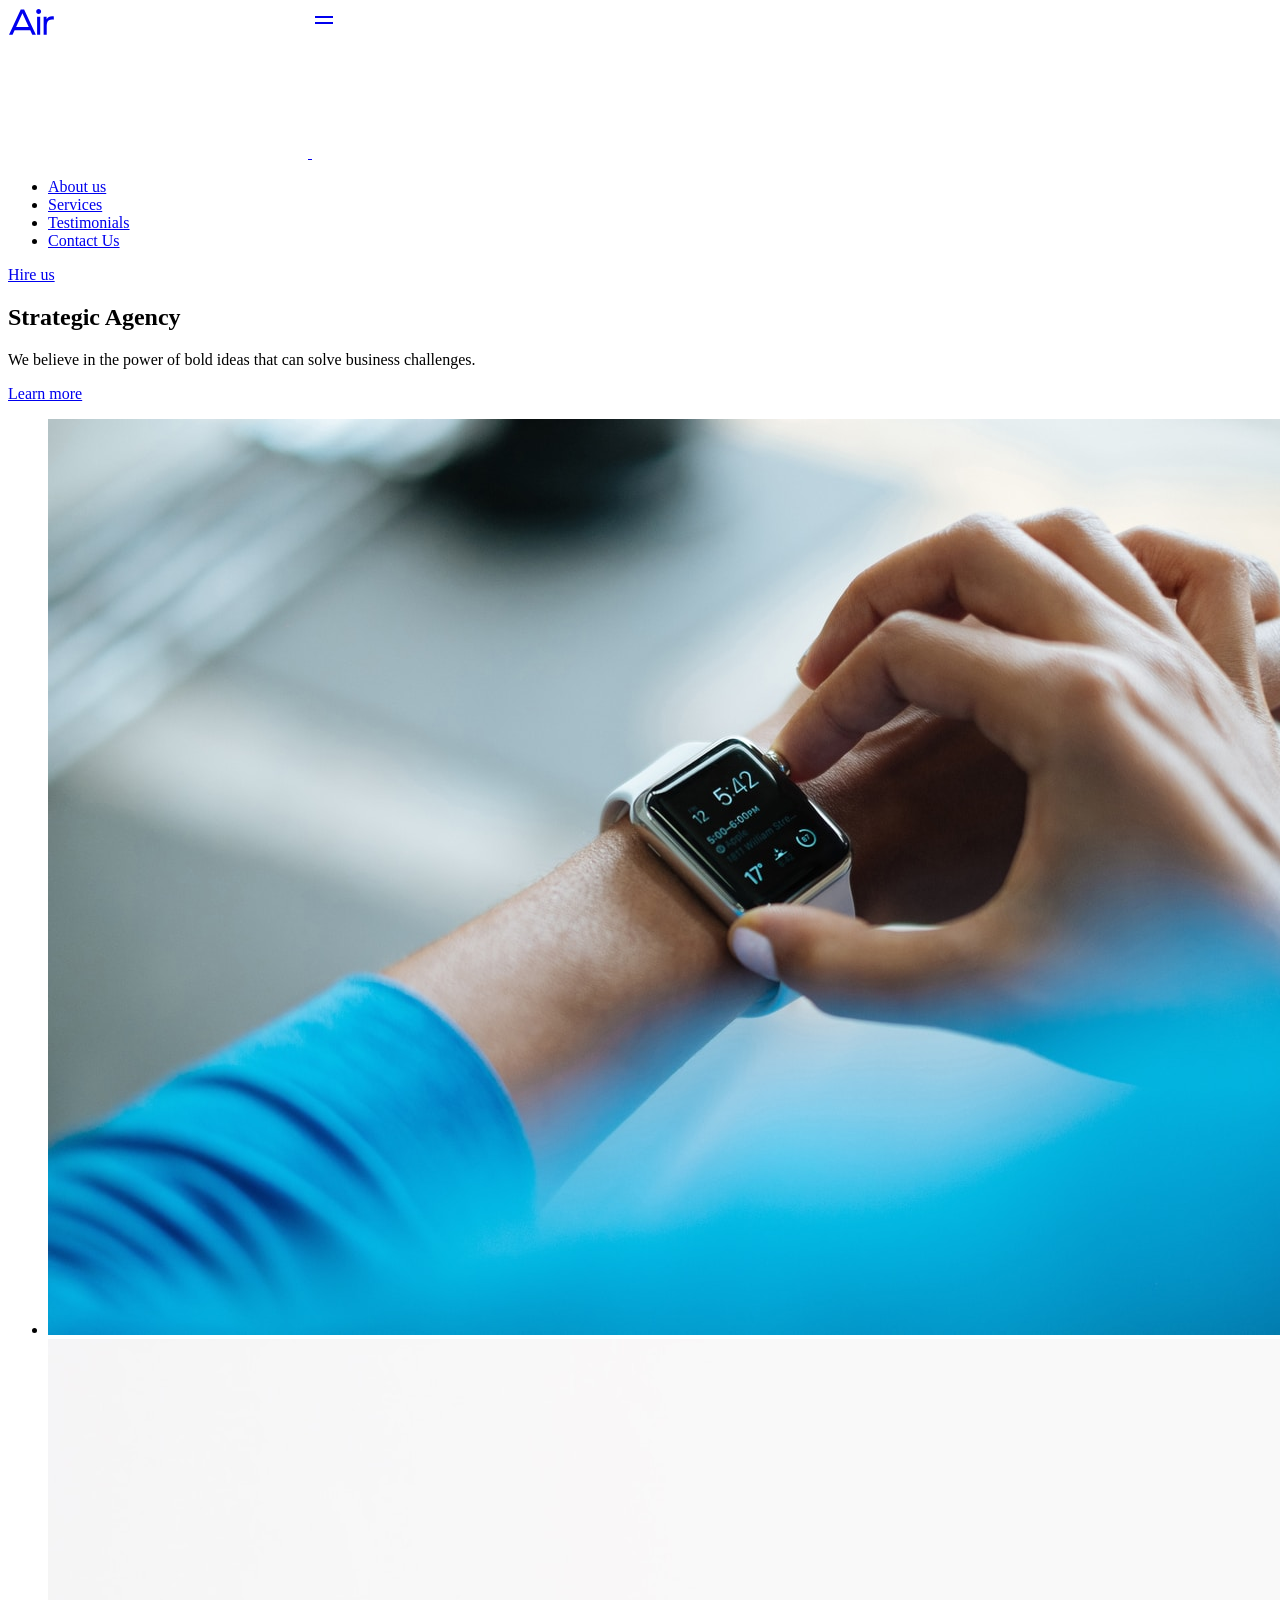
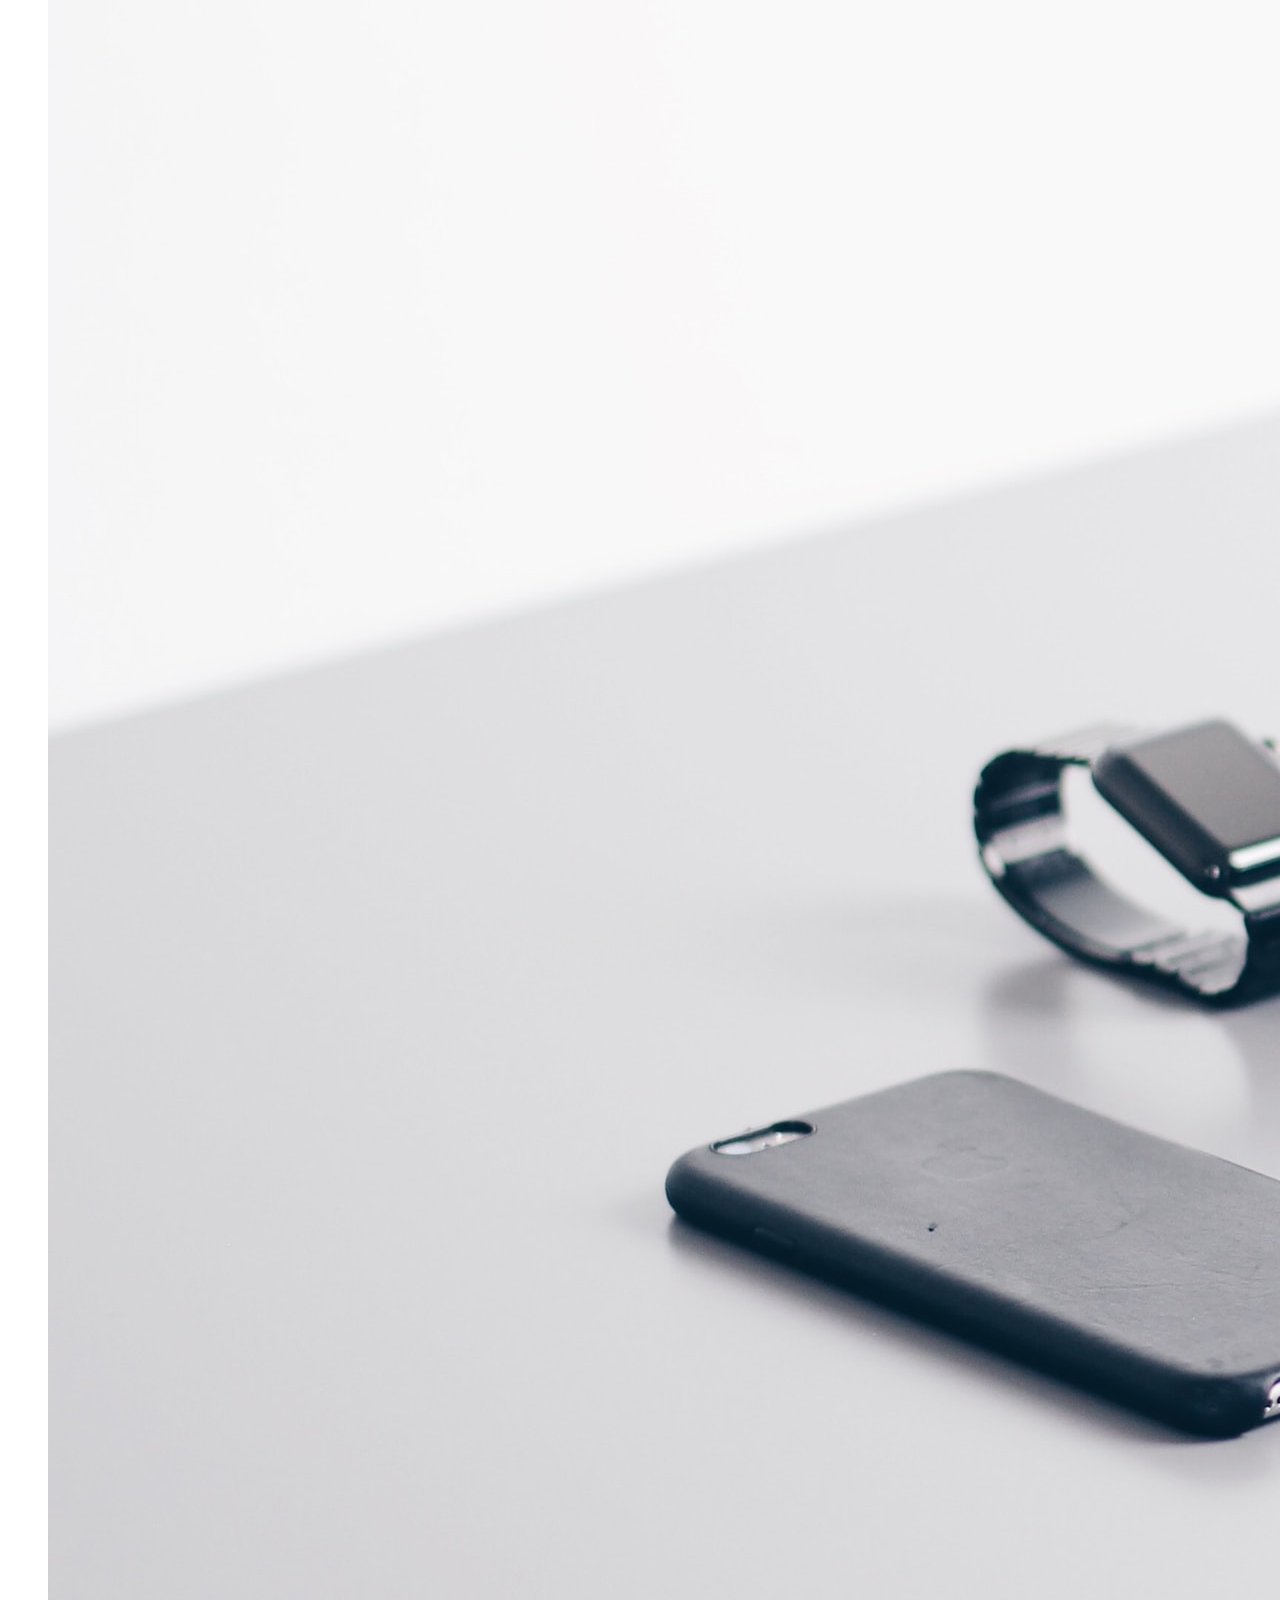
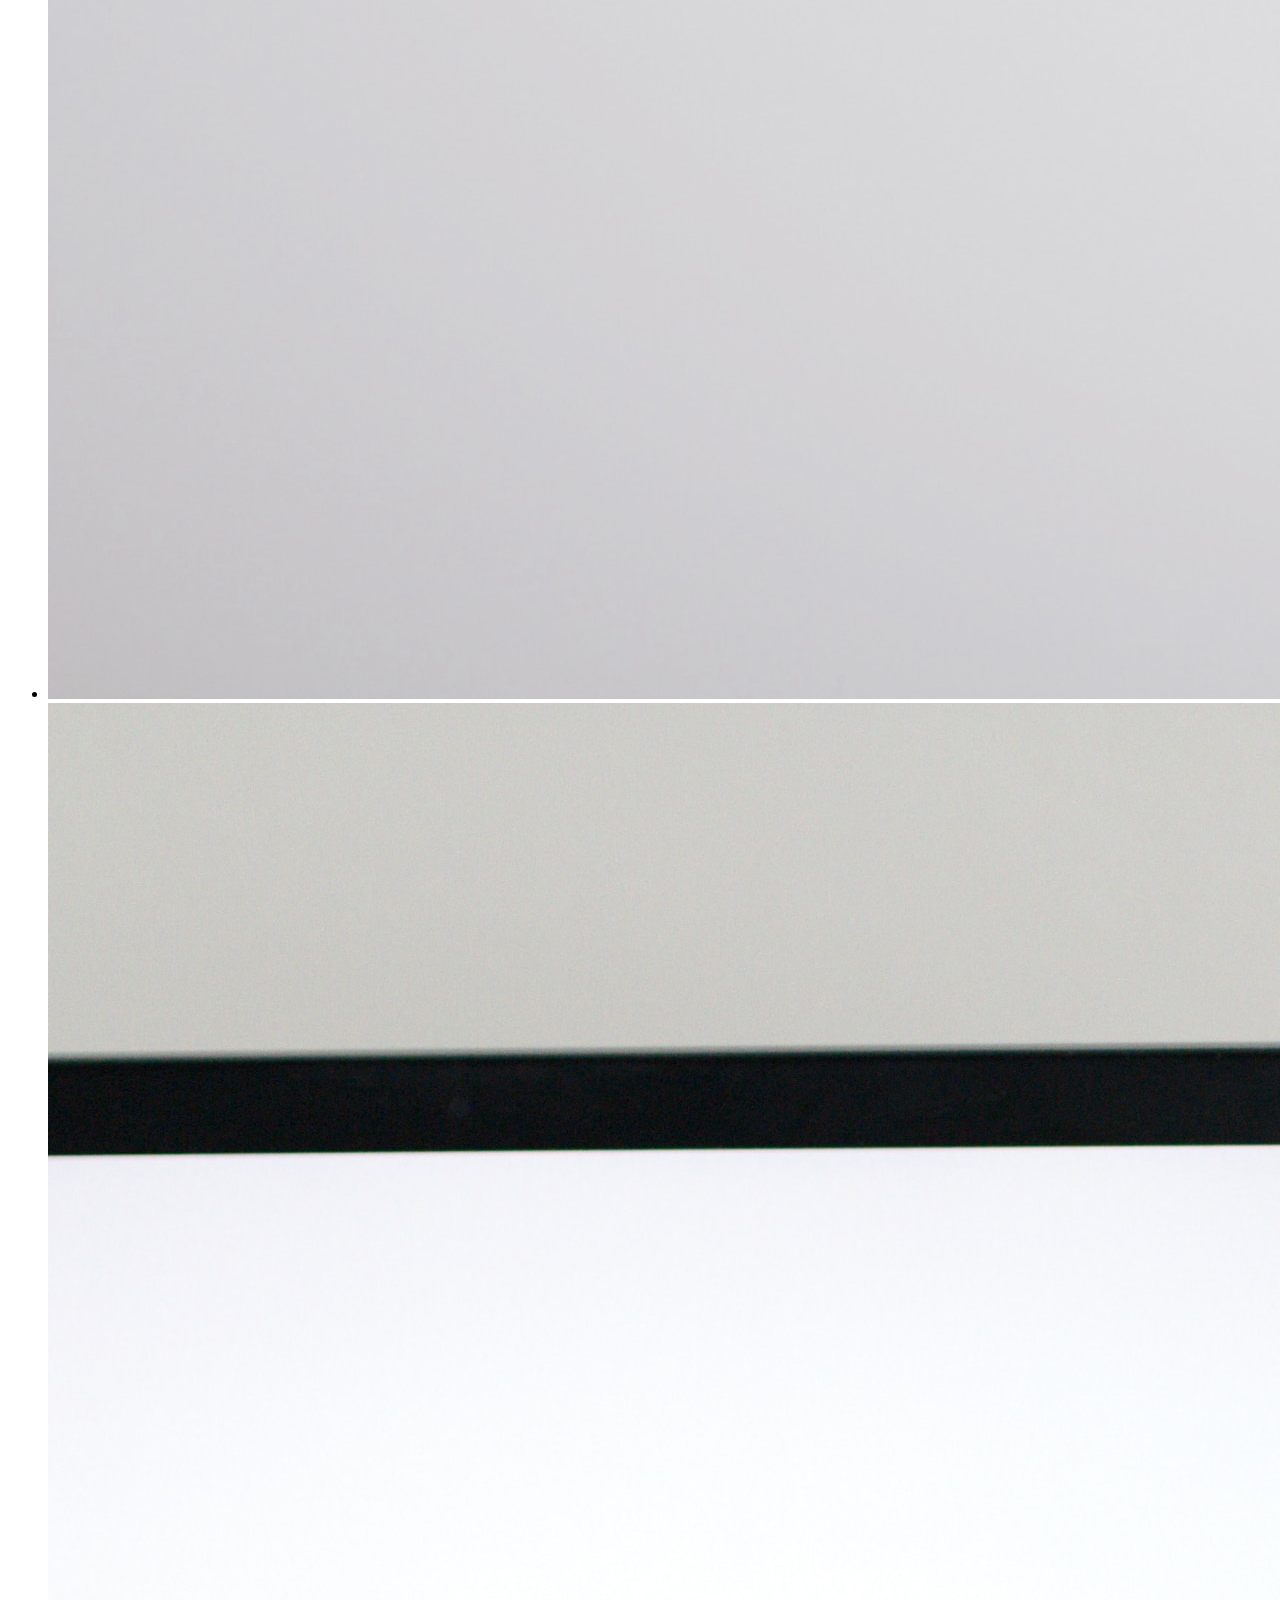
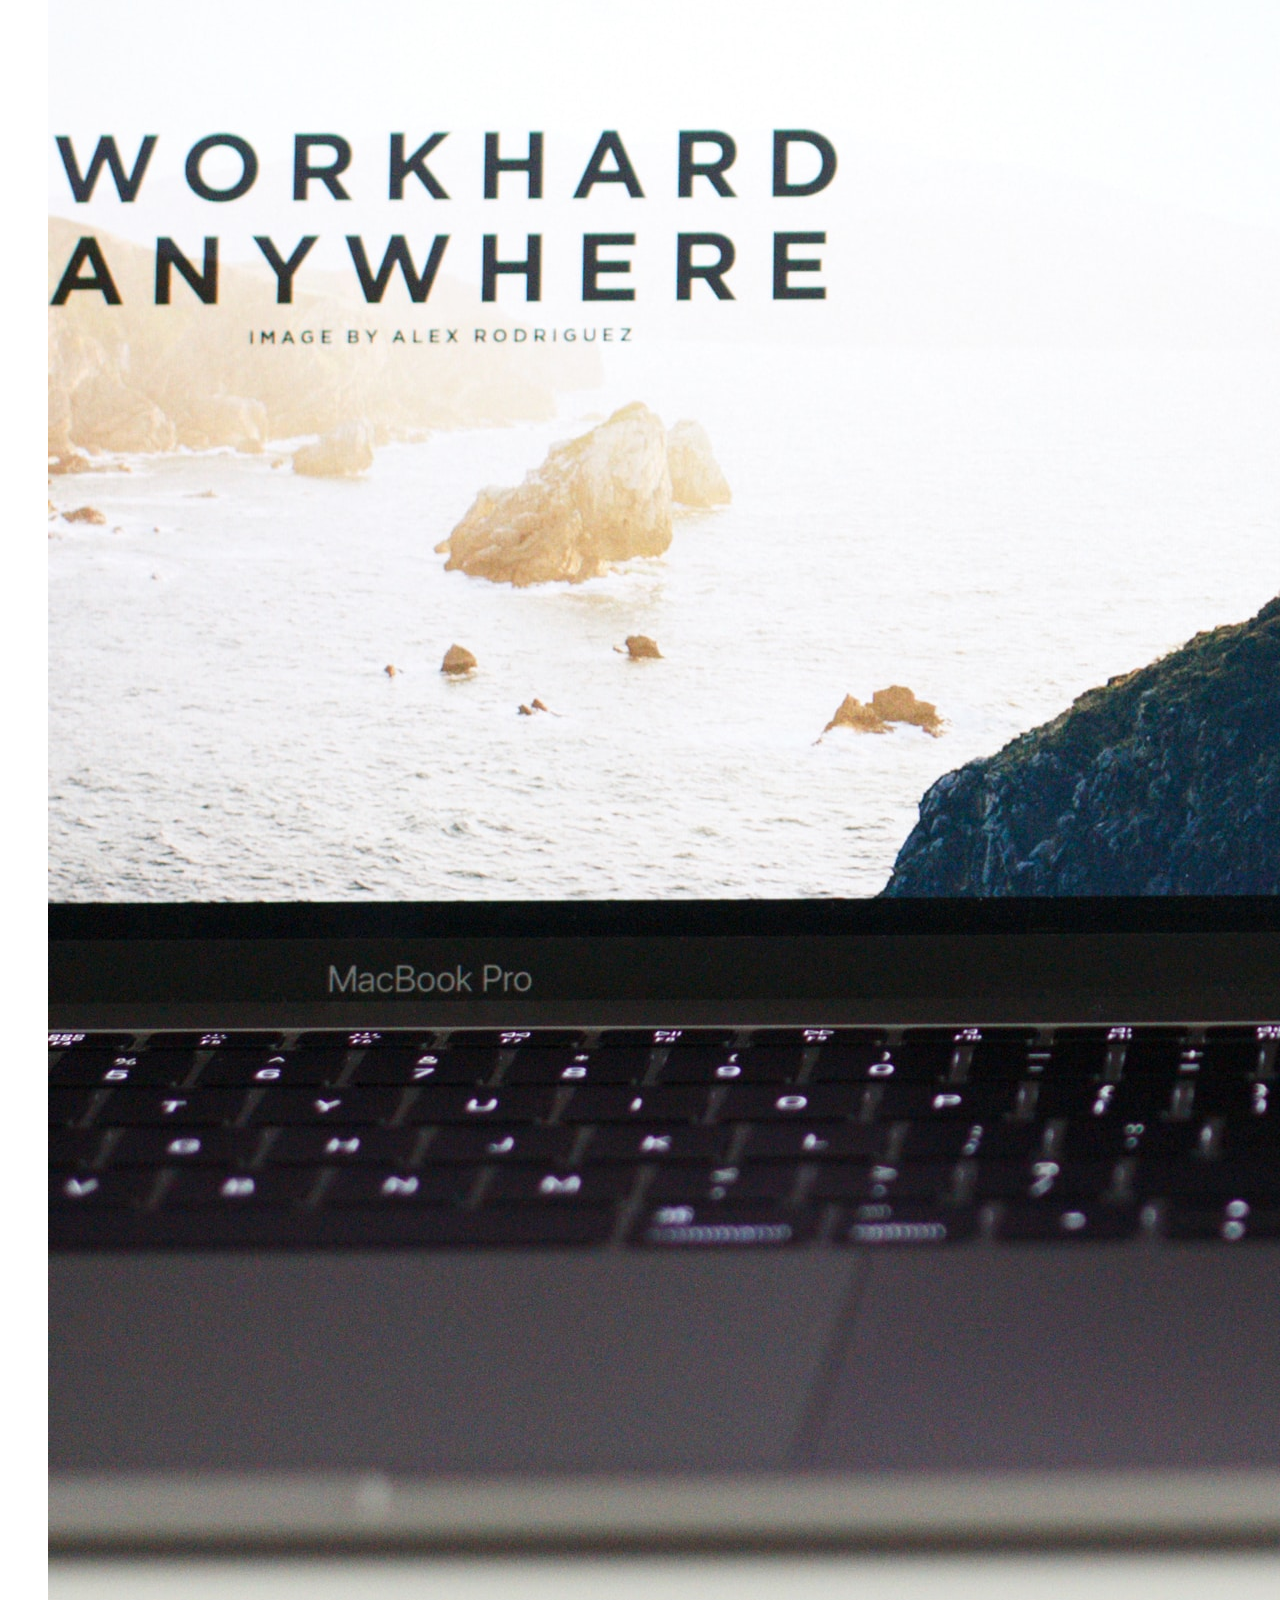
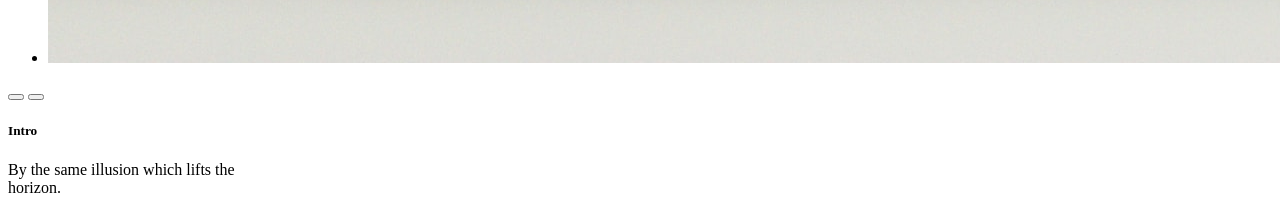
==== src/index.html @ 78011c37 "Create header with navigation, hero section with slider; add reset styles, typography styles, contai" ====
<!doctype html>
<html lang="en">
  <head>
    <meta charset="UTF-8" />
    <meta
      name="viewport"
      content="width=device-width, initial-scale=1.0"
    />
    <title>Air</title>
    <link
      rel="stylesheet"
      href="./styles/main.scss"
    />
    <link
      rel="shortcut icon"
      href="./images/logo/logo.svg"
      type="image/x-icon"
    />
    <script
      src="scripts/main.js"
      defer
    ></script>
  </head>
  <body>
    <header class="header">
      <div class="_container">
        <div class="header__top top-bar">
          <div class="top-bar__logo-menu-wrapper">
            <a
              href="#"
              class="top-bar__link"
            >
              <svg
                fill="none"
                xmlns="http://www.w3.org/2000/svg"
                class="top-bar__logo logo"
              >
                <path
                  d="M8.128 18.964L14.428 5.356L20.728 18.964H8.128ZM22.24 22.204L24.292 26.632H27.856L16.12 1.432H12.736L1 26.632H4.564L6.616 22.204H22.24Z"
                  fill="currentColor"
                />
                <path
                  d="M28.2025 3.448C28.2025 4.168 28.4185 4.744 28.8865 5.212C29.3545 5.68 29.9305 5.896 30.6505 5.896C31.3345 5.896 31.9105 5.68 32.3785 5.212C32.8465 4.744 33.0985 4.168 33.0985 3.448C33.0985 2.764 32.8465 2.188 32.3785 1.72C31.9105 1.252 31.3345 1 30.6505 1C29.9305 1 29.3545 1.252 28.8865 1.72C28.4185 2.188 28.2025 2.764 28.2025 3.448ZM32.1985 8.632H29.1025V26.632H32.1985V8.632Z"
                  fill="currentColor"
                />
                <path
                  d="M38.6183 11.332V8.632H35.6303V26.632H38.7263V18.244C38.7263 17.236 38.7983 16.336 38.9783 15.472C39.1223 14.644 39.4103 13.924 39.8423 13.312C40.2743 12.736 40.8143 12.268 41.4983 11.944C42.1463 11.62 43.0103 11.44 44.0183 11.44C44.3423 11.44 44.6303 11.476 44.9183 11.512C45.2063 11.548 45.4943 11.584 45.8183 11.656V8.38C45.5303 8.344 45.2423 8.308 44.9543 8.272C44.6663 8.236 44.3423 8.2 44.0543 8.2C42.7583 8.2 41.6783 8.488 40.7783 9.028C39.8783 9.568 39.1583 10.324 38.6183 11.332Z"
                  fill="currentColor"
                />
              </svg>
            </a>
            <a
              href="#menu"
              class="top-bar__link"
            >
              <svg
                fill="none"
                xmlns="http://www.w3.org/2000/svg"
                class="top-bar__menu-icon"
              >
                <path
                  d="M21 16H3V14H21V16ZM21 10H3V8H21V10Z"
                  fill="currentColor"
                />
              </svg>
            </a>
          </div>
          <nav class="top-bar__nav nav">
            <ul class="nav__list">
              <li class="nav__item">
                <a
                  href="#"
                  class="nav__link"
                >
                  About us
                </a>
              </li>
              <li class="nav__item">
                <a
                  href="#"
                  class="nav__link"
                >
                  Services
                </a>
              </li>
              <li class="nav__item">
                <a
                  href="#"
                  class="nav__link"
                >
                  Testimonials
                </a>
              </li>
              <li class="nav__item">
                <a
                  href="#"
                  class="nav__link"
                >
                  Contact Us
                </a>
              </li>
            </ul>
          </nav>
          <a
            href="#"
            class="top-bar__link top-bar__link--underline"
          >
            Hire us
          </a>
        </div>
      </div>
      <section class="header__hero hero">
        <div class="_container">
          <div class="hero__content">
            <h1 class="hero__title">Strategic Agency</h1>
            <p class="hero__description">
              We believe in the power of bold ideas that can solve business
              challenges.
            </p>
            <a
              href="#!"
              class="hero__button button"
            >
              Learn more
            </a>
          </div>
        </div>
        <div class="hero__slider slider">
          <ul class="slider__list">
            <li class="slider__item">
              <img
                src="./images/slider/slide-img-1.jpg"
                alt="wristwatches"
                class="slider__img"
              />
            </li>
            <li class="slider__item">
              <img
                src="./images/slider/slide-img-2.jpg"
                alt="headphones"
                class="slider__img"
              />
            </li>
            <li class="slider__item">
              <img
                src="./images/slider/slide-img-3.jpg"
                alt="laptop"
                class="slider__img"
              />
            </li>
          </ul>
          <div class="slider__content">
            <div class="slider__buttons">
              <button class="slider__button slider__button--prev"></button>
              <button class="slider__button slider__button--next"></button>
            </div>
            <div class="slider__description">
              <h5>Intro</h5>
              <p>
                By the same illusion which lifts the
                <br />
                horizon.
              </p>
            </div>
          </div>
        </div>
      </section>
    </header>
    <aside class="menu"></aside>
    <main class="main-block"></main>
    <footer class="footer"></footer>
  </body>
</html>
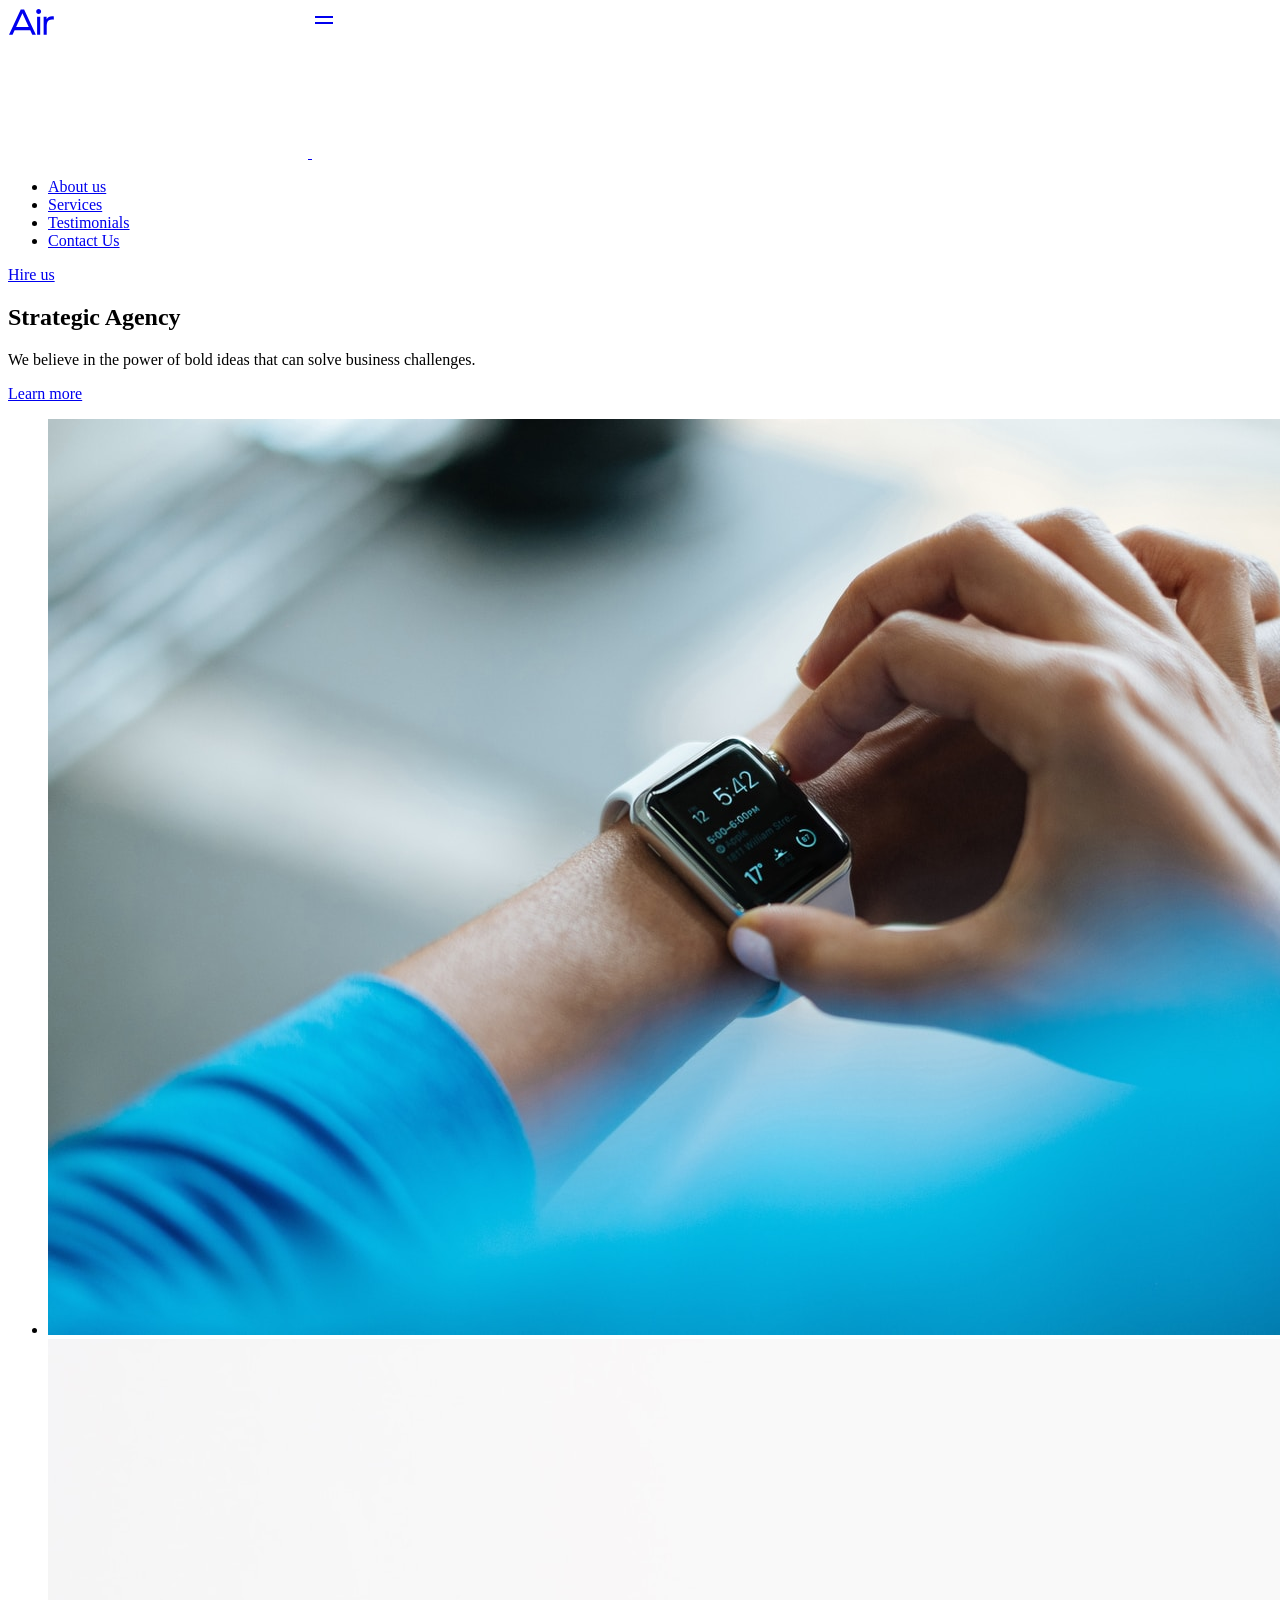
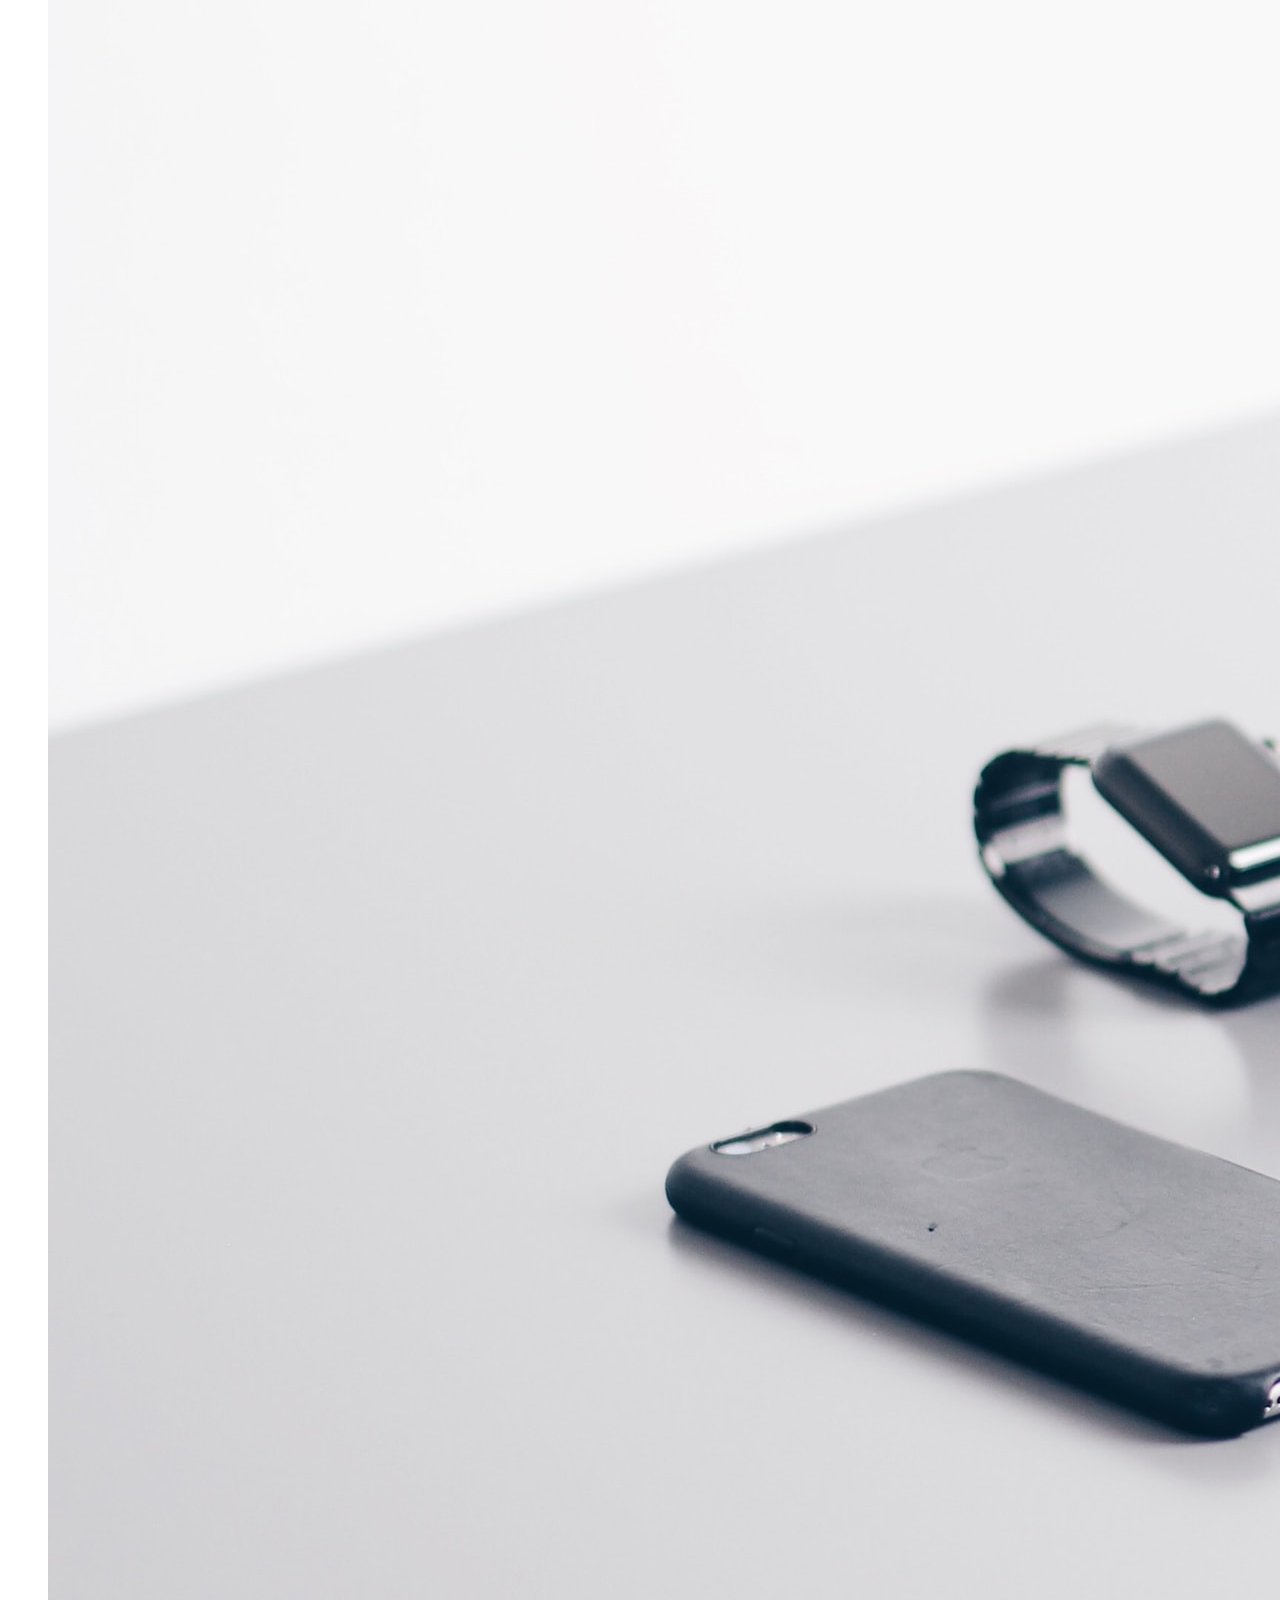
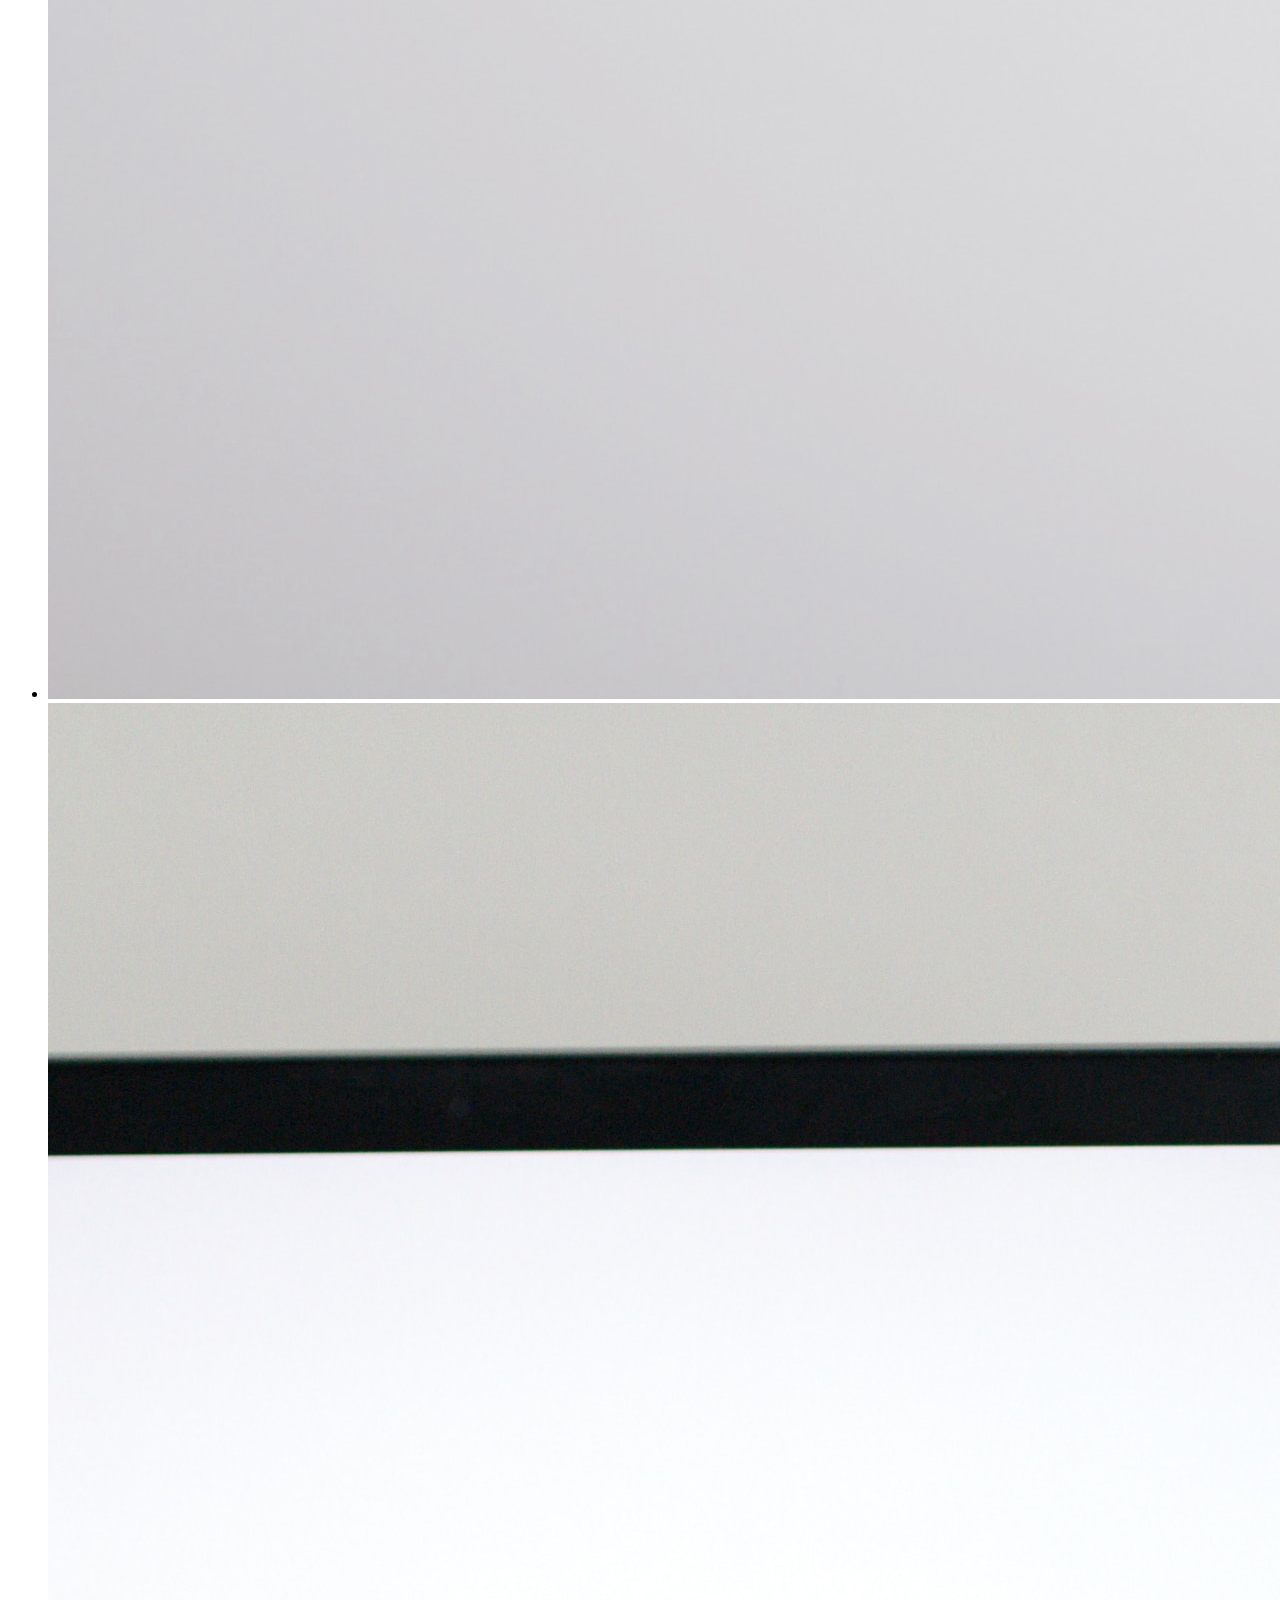
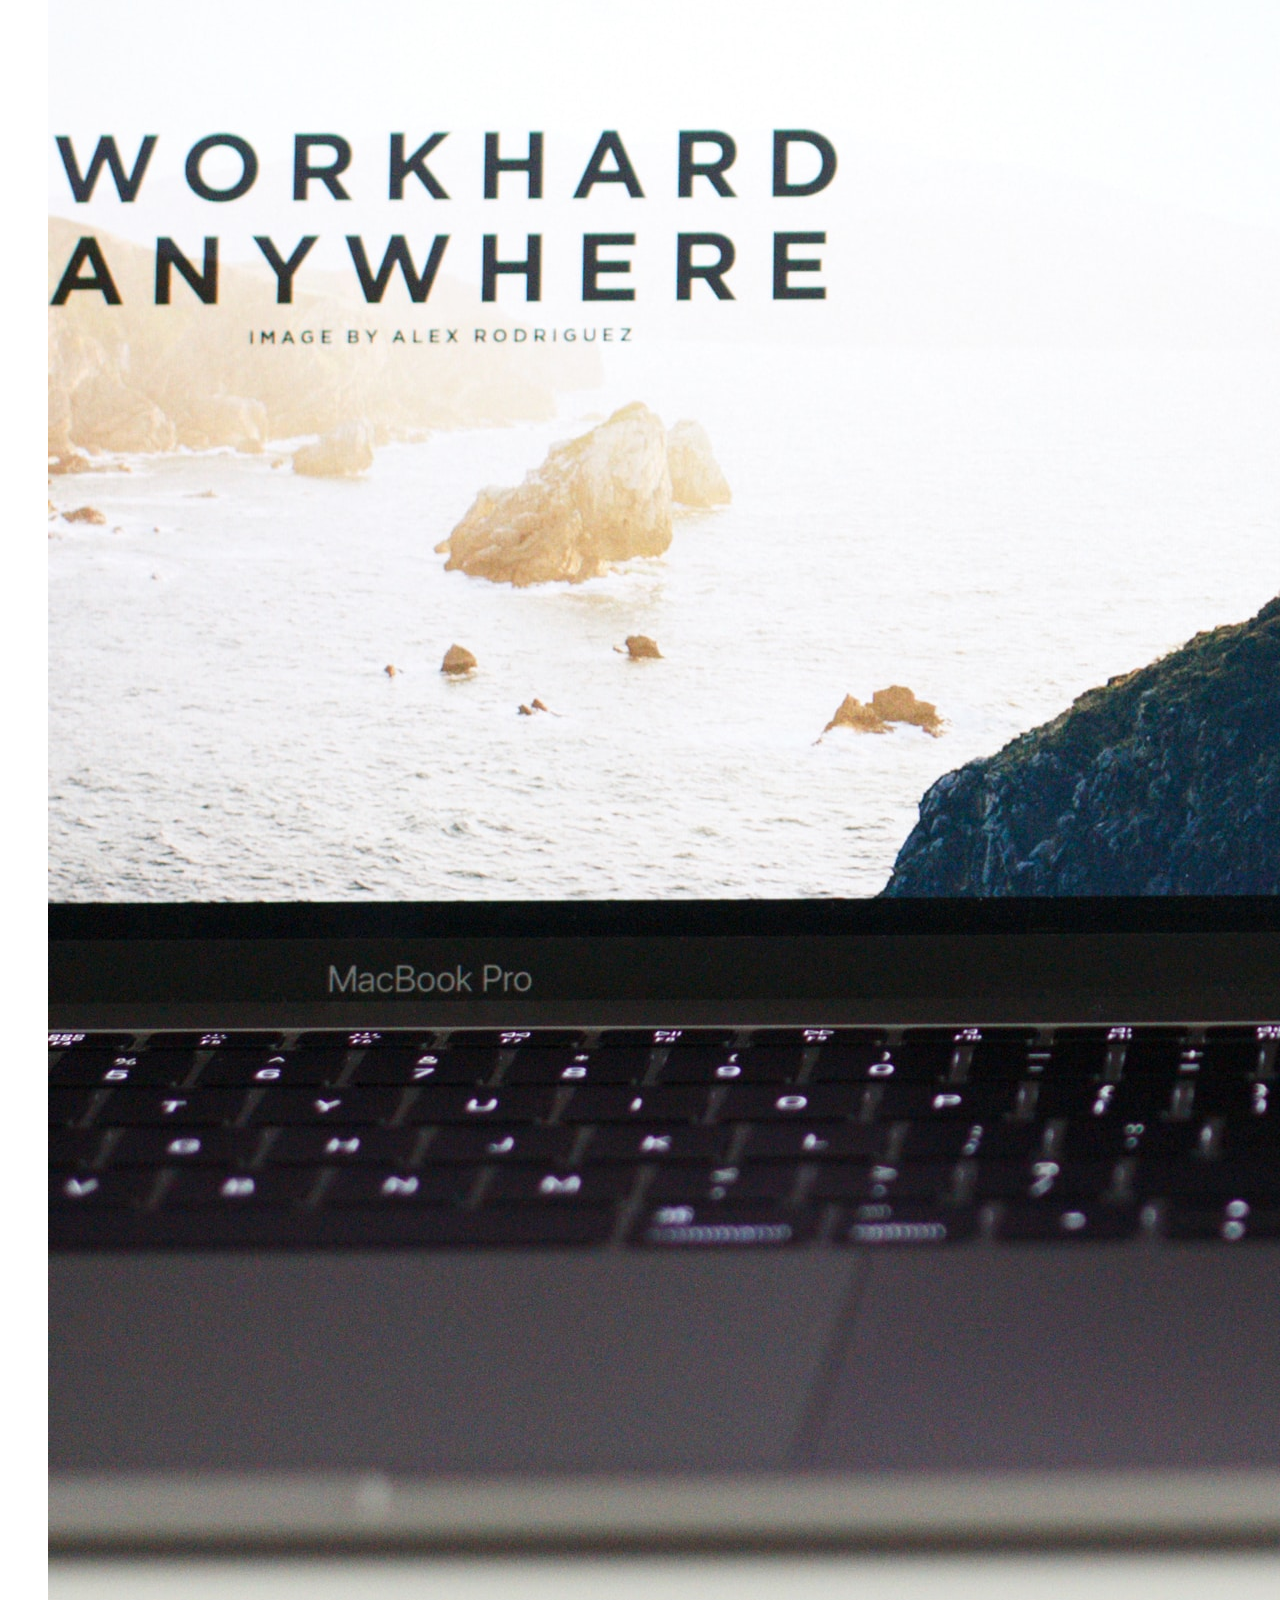
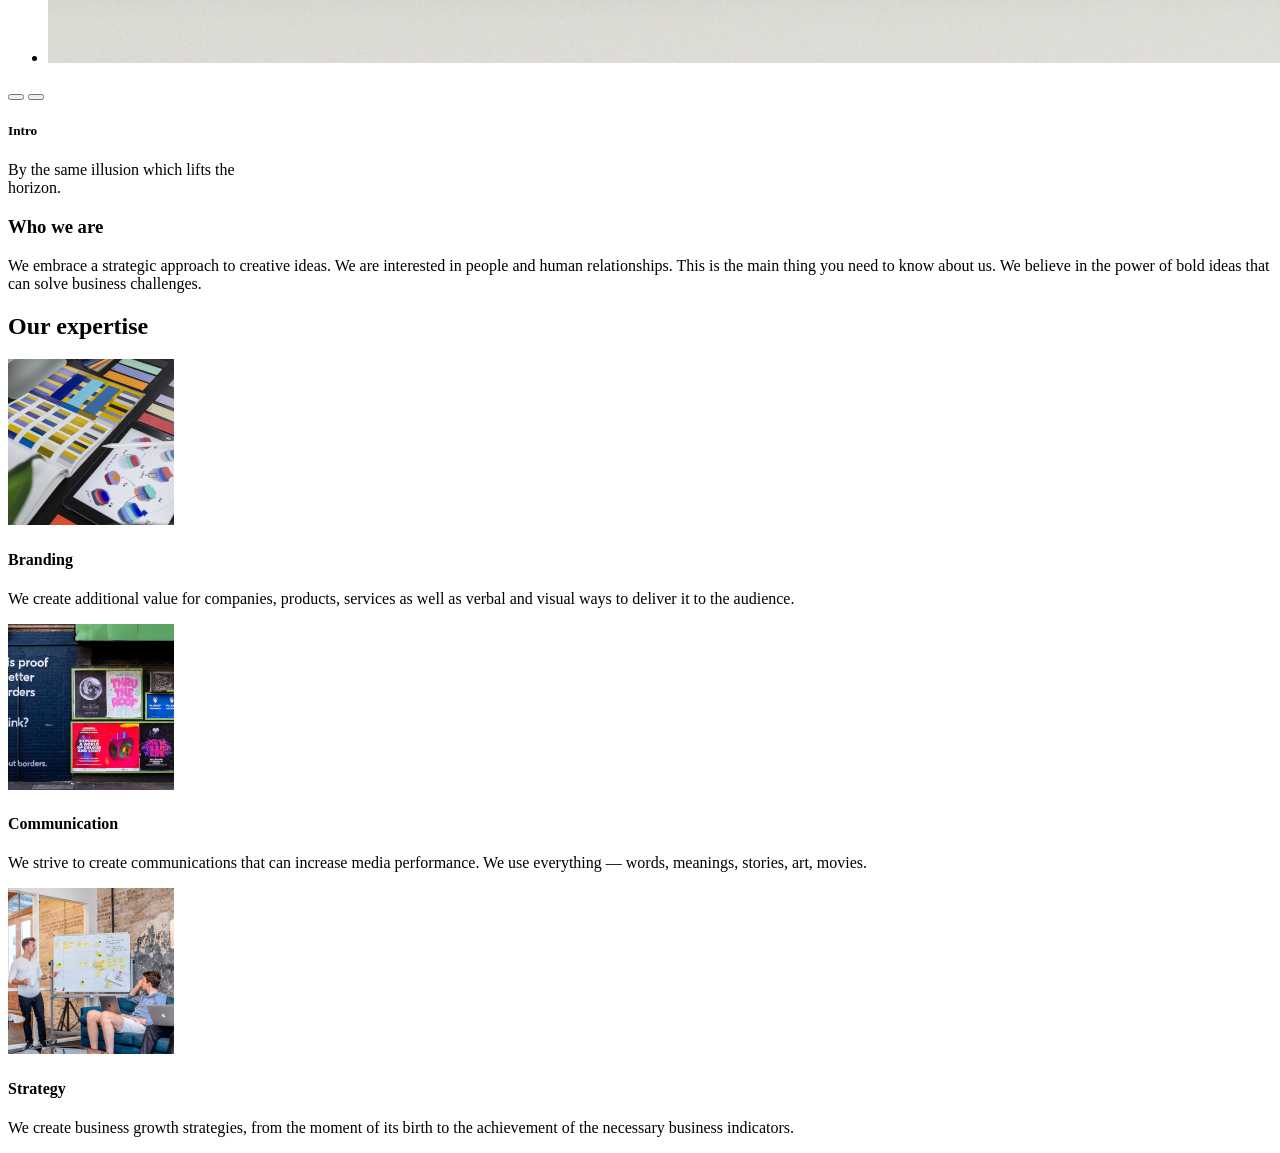
==== commit d1f76ed9: "add about-us, expertise sections" ====
--- a/src/index.html
+++ b/src/index.html
@@ -21,10 +21,10 @@
       defer
     ></script>
   </head>
-  <body>
-    <header class="header">
+  <body class="page">
+    <header class="header page__header">
       <div class="_container">
-        <div class="header__top top-bar">
+        <div class="top-bar">
           <div class="top-bar__logo-menu-wrapper">
             <a
               href="#"
@@ -109,7 +109,10 @@
           </a>
         </div>
       </div>
-      <section class="header__hero hero">
+    </header>
+    <aside class="menu page__menu"></aside>
+    <main class="main-block page__main-block">
+      <section class="main-block__hero hero">
         <div class="_container">
           <div class="hero__content">
             <h1 class="hero__title">Strategic Agency</h1>
@@ -165,9 +168,67 @@
           </div>
         </div>
       </section>
-    </header>
-    <aside class="menu"></aside>
-    <main class="main-block"></main>
-    <footer class="footer"></footer>
+      <section class="about-us main-block__about-us">
+        <div class="_container">
+          <div class="about-us__content">
+            <h3 class="about-us__title">Who we are</h3>
+            <p class="about-us__description">
+              We embrace a strategic approach to creative ideas. We are
+              interested in people and human relationships. This is the main
+              thing you need to know about us. We believe in the power of bold
+              ideas that can solve business challenges.
+            </p>
+          </div>
+        </div>
+      </section>
+      <section class="expertise main-block__expertise">
+        <div class="_container">
+          <div class="expertise__content">
+            <h2 class="expertise__title">Our expertise</h2>
+            <div class="expertise__cards">
+              <div class="expertise-card">
+                <img
+                  src="./images/expertise/expertise-img-1.png"
+                  alt="Branding"
+                  class="expertise-card__img"
+                />
+                <h4 class="expertise-card__title">Branding</h4>
+                <p class="expertise-card__description">
+                  We create additional value for companies, products, services
+                  as well as verbal and visual ways to deliver it to the
+                  audience.
+                </p>
+              </div>
+              <div class="expertise-card">
+                <img
+                  src="./images/expertise/expertise-img-2.png"
+                  alt="Communication"
+                  class="expertise-card__img"
+                />
+                <h4 class="expertise-card__title">Communication</h4>
+                <p class="expertise-card__description">
+                  We strive to create communications that can increase media
+                  performance. We use everything — words, meanings, stories,
+                  art, movies.
+                </p>
+              </div>
+              <div class="expertise-card">
+                <img
+                  src="./images/expertise/expertise-img-3.png"
+                  alt="Strategy"
+                  class="expertise-card__img"
+                />
+                <h4 class="expertise-card__title">Strategy</h4>
+                <p class="expertise-card__description">
+                  We create business growth strategies, from the moment of its
+                  birth to the achievement of the necessary business indicators.
+                </p>
+              </div>
+            </div>
+          </div>
+        </div>
+      </section>
+    </main>
+    <footer class="footer page__footer"></footer>
   </body>
 </html>
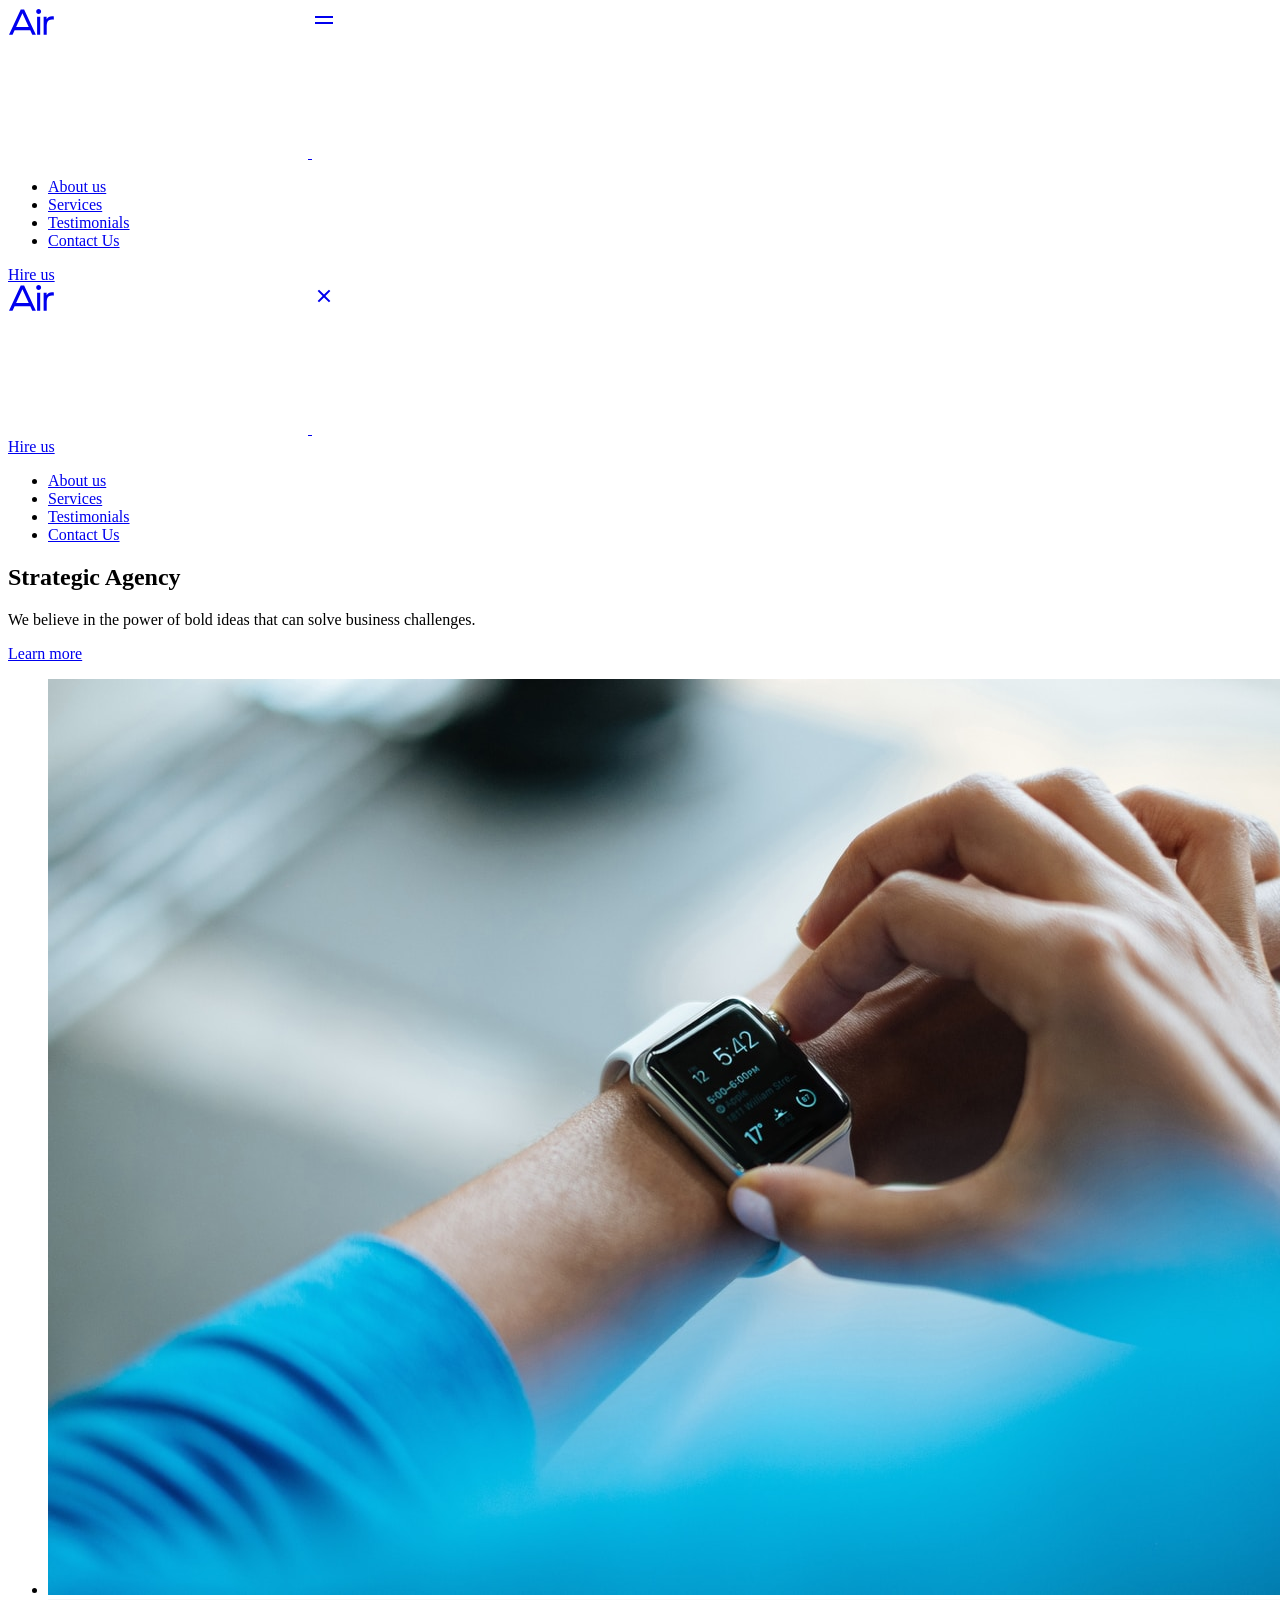
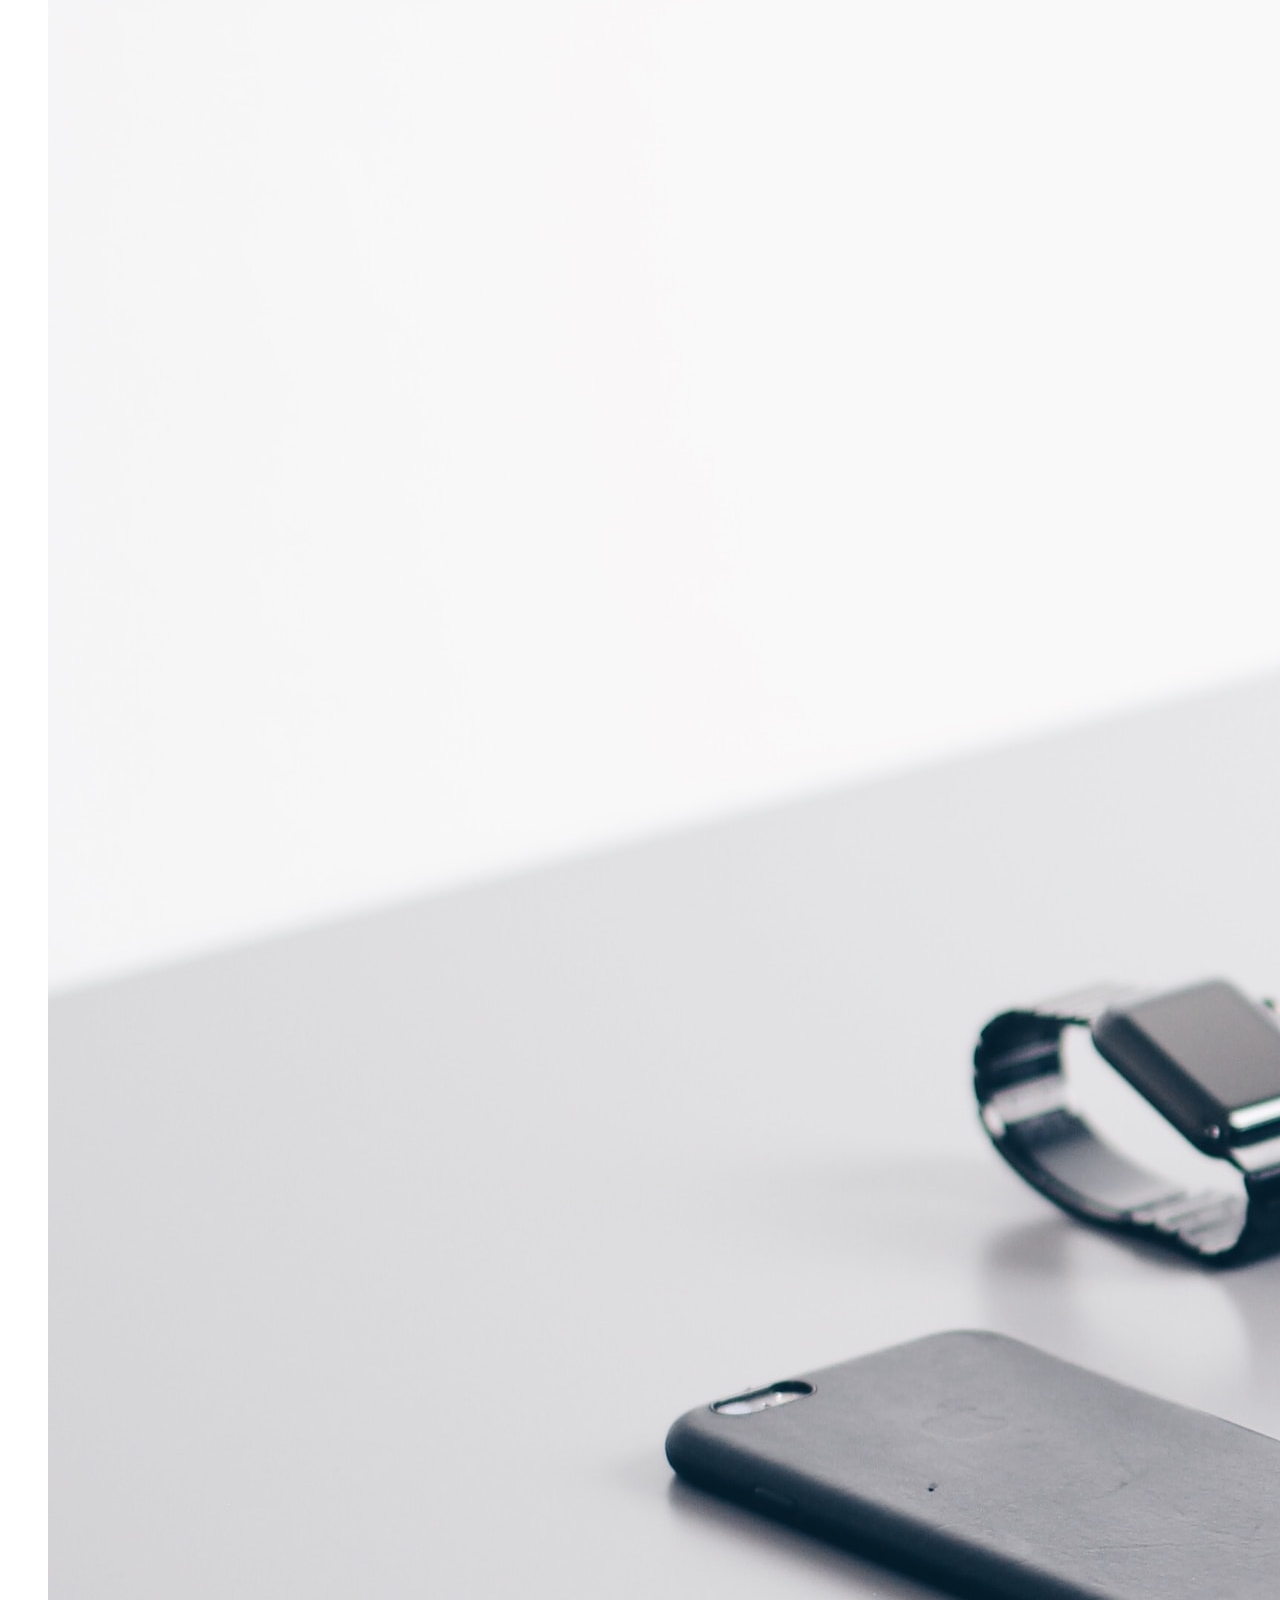
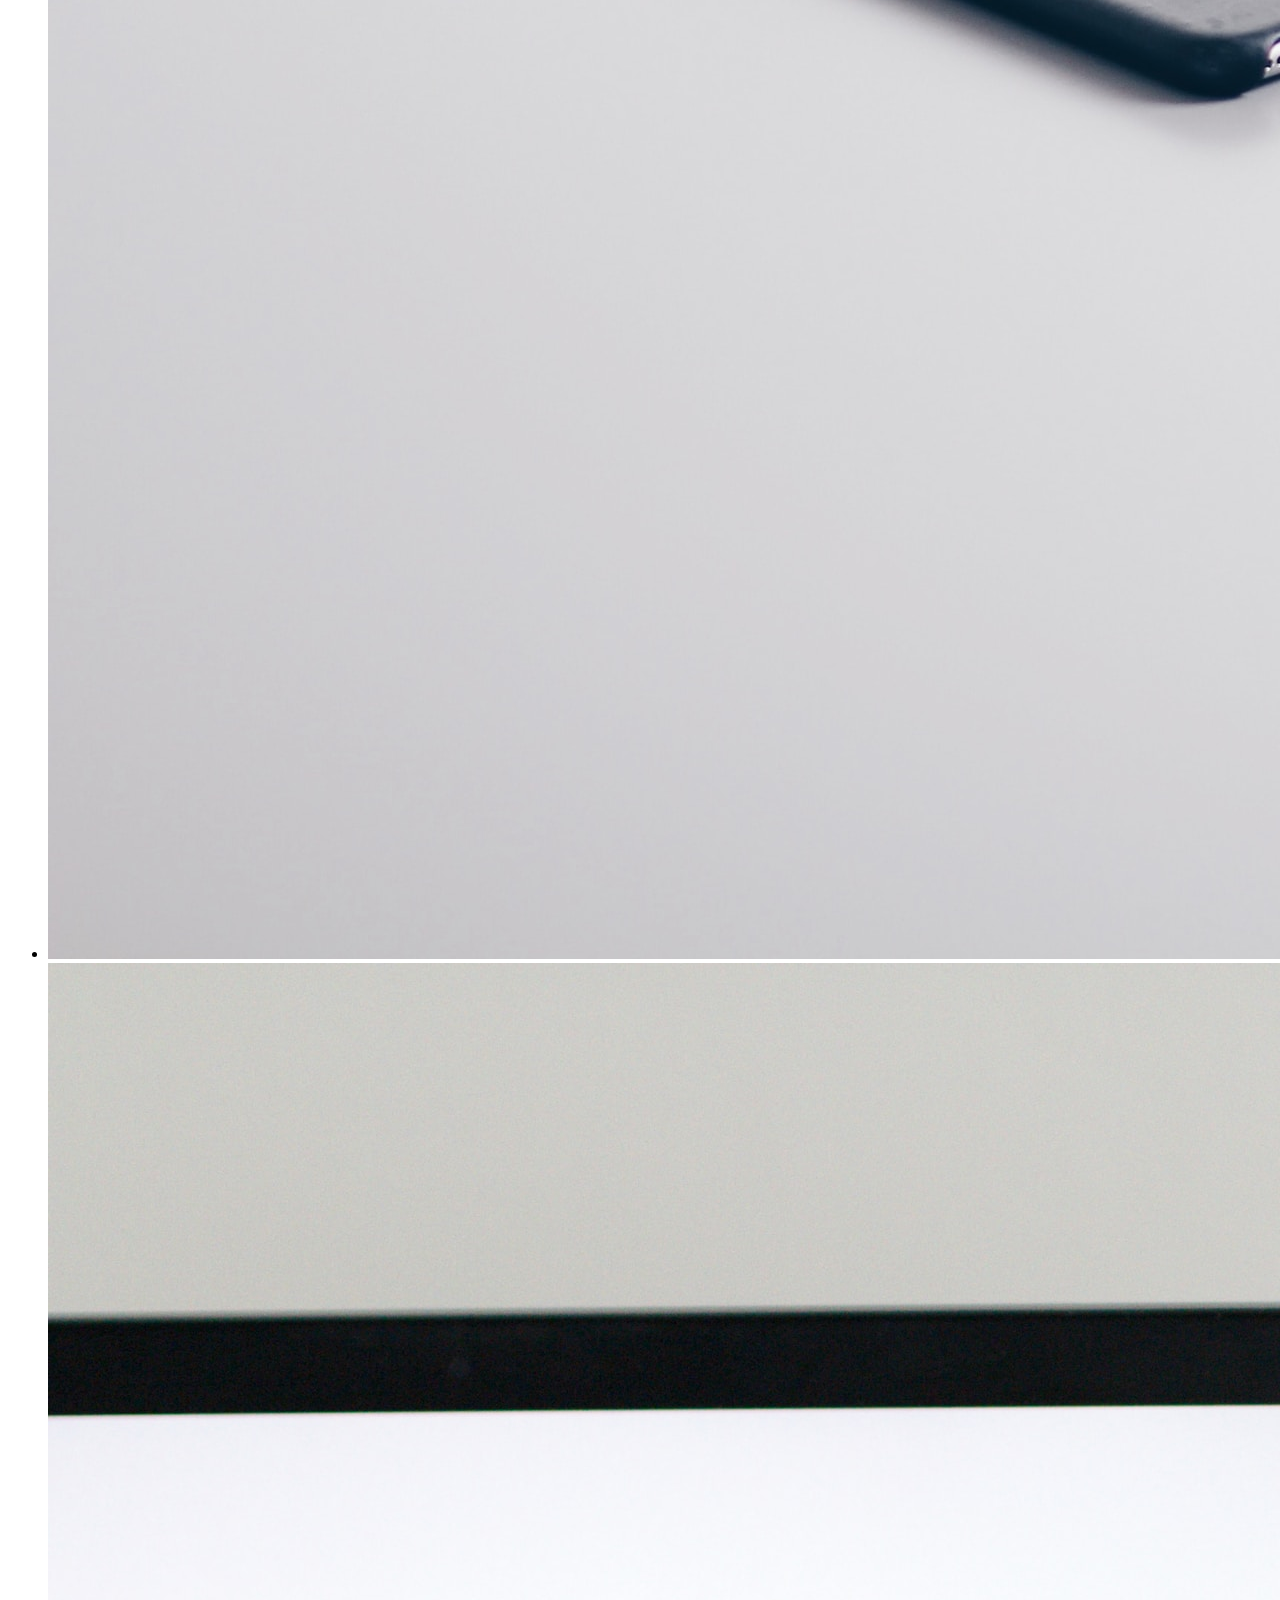
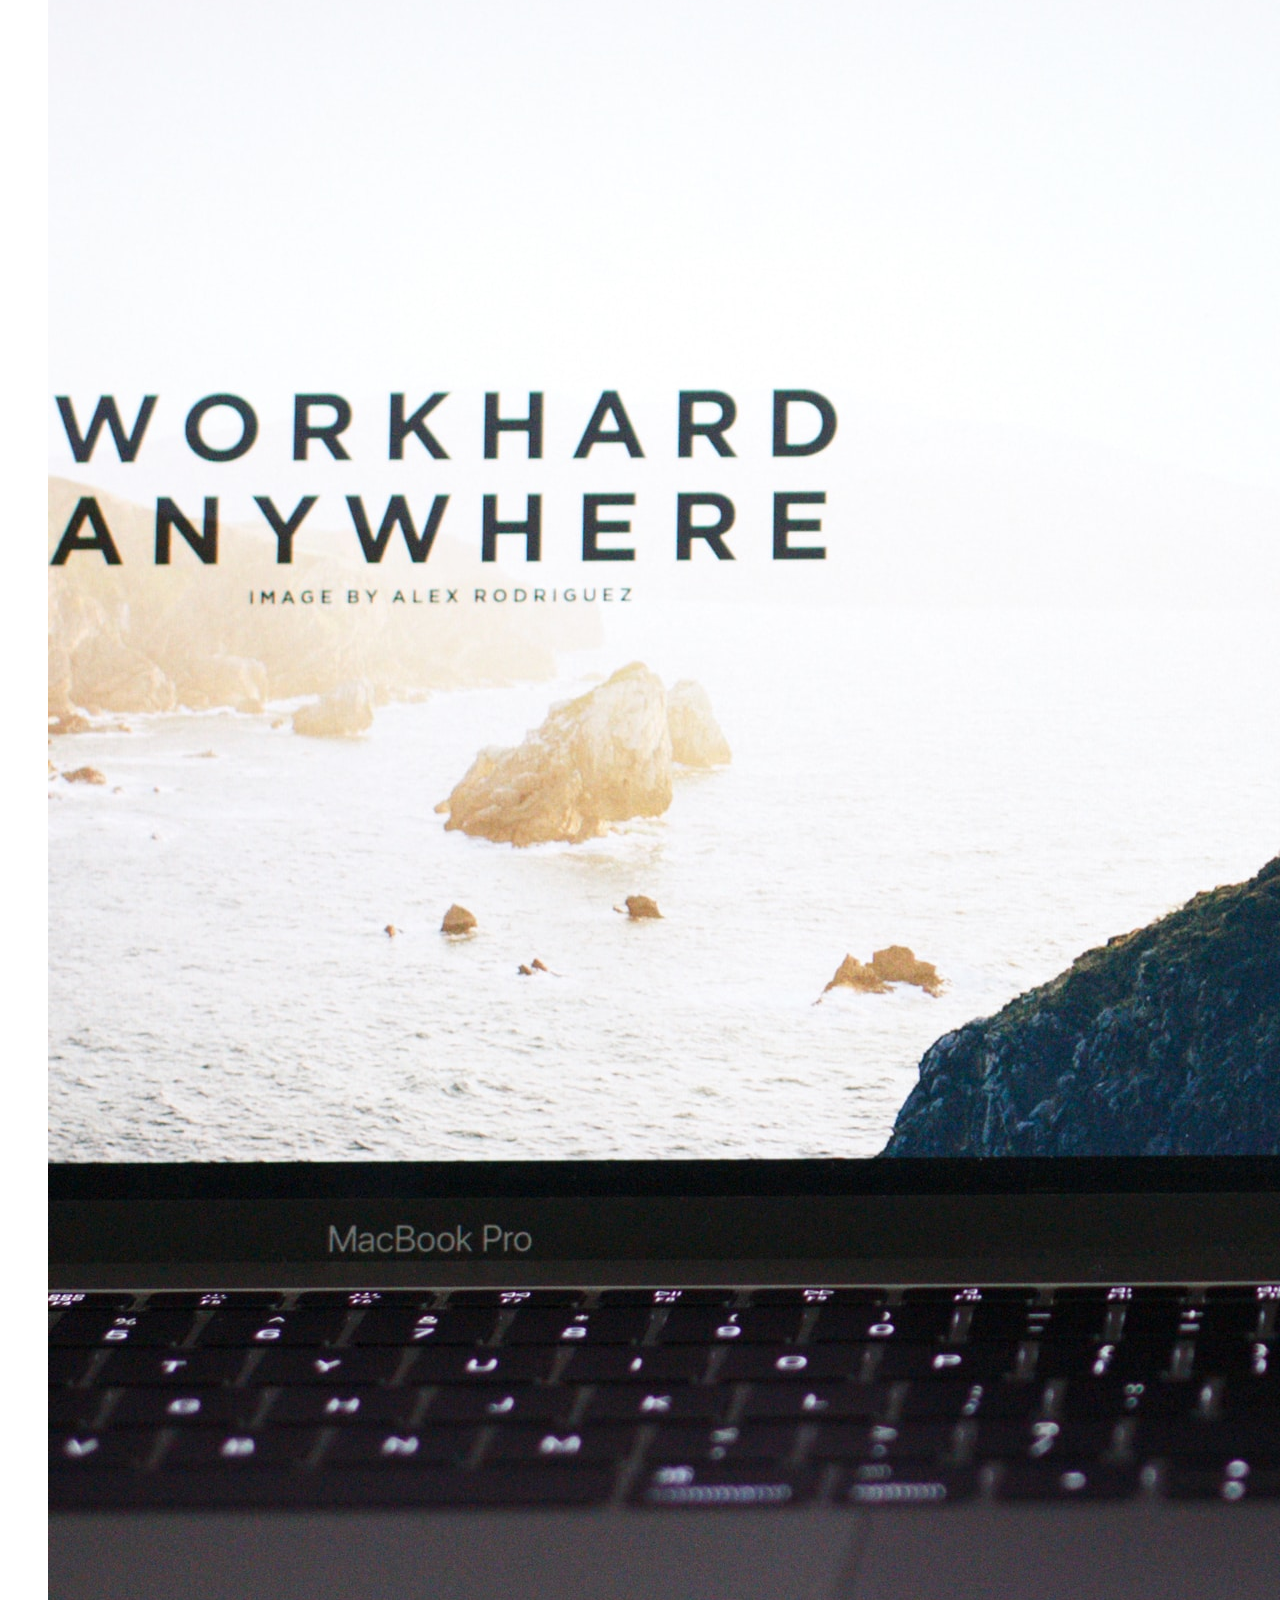
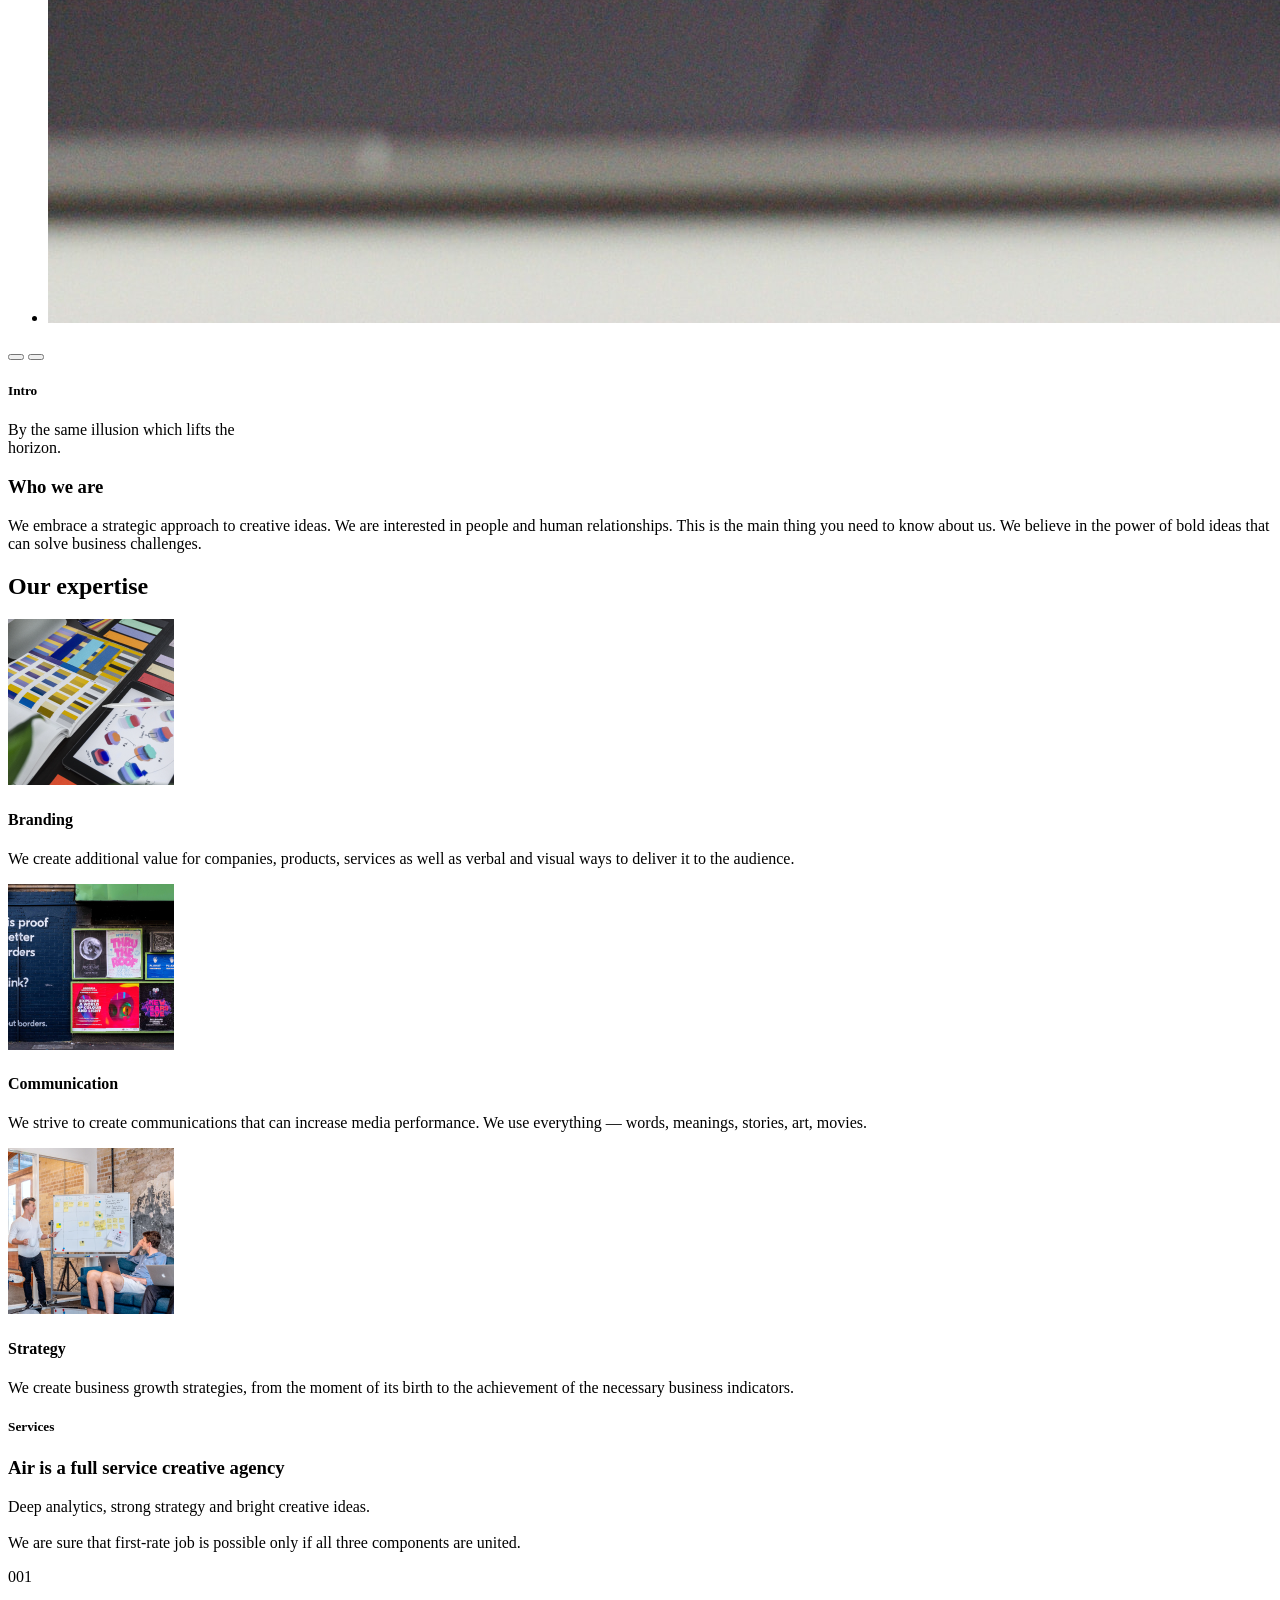
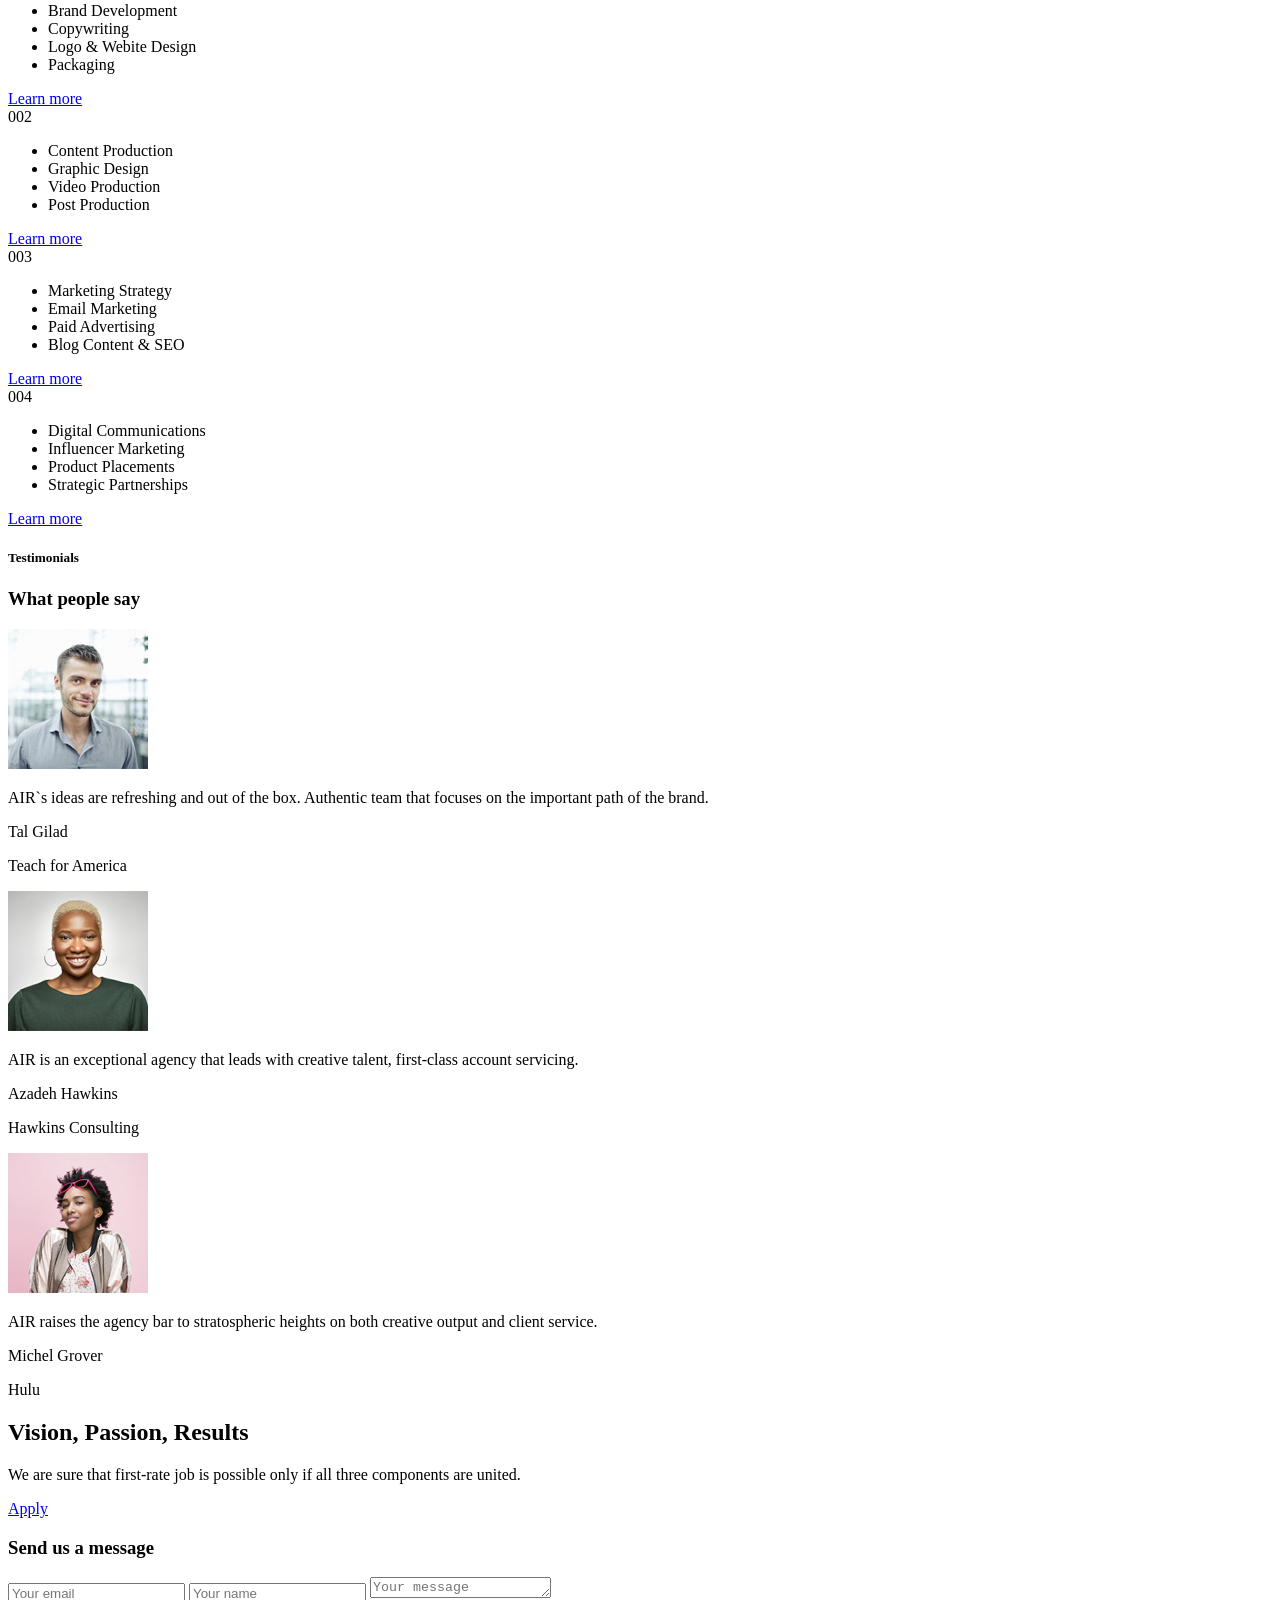
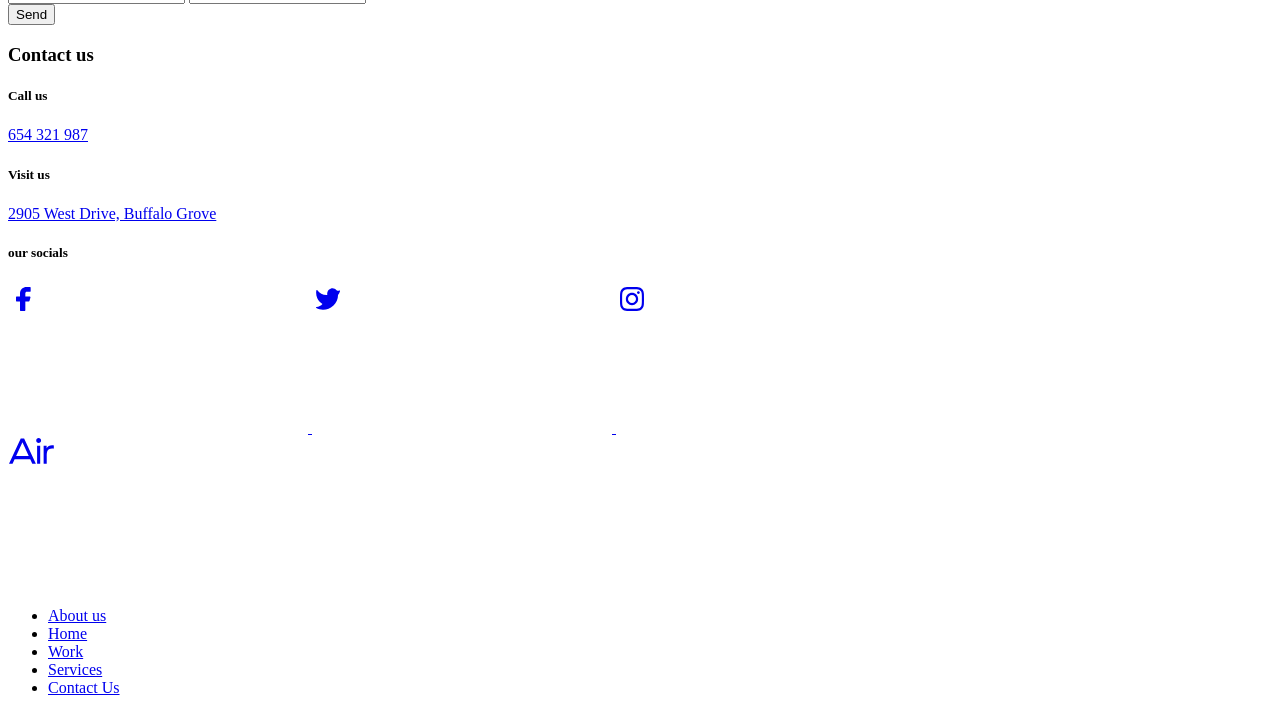
==== commit 02a63c6c: "finish layout_dia" ====
--- a/src/index.html
+++ b/src/index.html
@@ -6,7 +6,7 @@
       name="viewport"
       content="width=device-width, initial-scale=1.0"
     />
-    <title>Air</title>
+    <title>Agency Air</title>
     <link
       rel="stylesheet"
       href="./styles/main.scss"
@@ -22,12 +22,15 @@
     ></script>
   </head>
   <body class="page">
-    <header class="header page__header">
+    <header
+      class="header page__header"
+      id="top"
+    >
       <div class="_container">
         <div class="top-bar">
           <div class="top-bar__logo-menu-wrapper">
             <a
-              href="#"
+              href="#top"
               class="top-bar__link"
             >
               <svg
@@ -69,7 +72,7 @@
             <ul class="nav__list">
               <li class="nav__item">
                 <a
-                  href="#"
+                  href="#about-us"
                   class="nav__link"
                 >
                   About us
@@ -77,7 +80,7 @@
               </li>
               <li class="nav__item">
                 <a
-                  href="#"
+                  href="#services"
                   class="nav__link"
                 >
                   Services
@@ -85,7 +88,7 @@
               </li>
               <li class="nav__item">
                 <a
-                  href="#"
+                  href="#testimonials"
                   class="nav__link"
                 >
                   Testimonials
@@ -93,7 +96,7 @@
               </li>
               <li class="nav__item">
                 <a
-                  href="#"
+                  href="#contact-us"
                   class="nav__link"
                 >
                   Contact Us
@@ -102,33 +105,133 @@
             </ul>
           </nav>
           <a
-            href="#"
-            class="top-bar__link top-bar__link--underline"
+            href="#contact-us"
+            class="top-bar__link top-bar__link--underline top-bar__hire-us"
+            id="hire-us"
           >
             Hire us
           </a>
         </div>
       </div>
     </header>
-    <aside class="menu page__menu"></aside>
+    <div
+      class="page__menu-overlay"
+      id="menu-overlay"
+    ></div>
+    <aside
+      class="menu page__menu"
+      id="menu"
+    >
+      <div class="_container">
+        <div class="menu__content">
+          <div class="menu__top-bar top-bar">
+            <div class="top-bar__logo-menu-wrapper">
+              <a
+                href="#top"
+                class="top-bar__link"
+              >
+                <svg
+                  fill="none"
+                  xmlns="http://www.w3.org/2000/svg"
+                  class="top-bar__logo logo"
+                >
+                  <path
+                    d="M8.128 18.964L14.428 5.356L20.728 18.964H8.128ZM22.24 22.204L24.292 26.632H27.856L16.12 1.432H12.736L1 26.632H4.564L6.616 22.204H22.24Z"
+                    fill="currentColor"
+                  />
+                  <path
+                    d="M28.2025 3.448C28.2025 4.168 28.4185 4.744 28.8865 5.212C29.3545 5.68 29.9305 5.896 30.6505 5.896C31.3345 5.896 31.9105 5.68 32.3785 5.212C32.8465 4.744 33.0985 4.168 33.0985 3.448C33.0985 2.764 32.8465 2.188 32.3785 1.72C31.9105 1.252 31.3345 1 30.6505 1C29.9305 1 29.3545 1.252 28.8865 1.72C28.4185 2.188 28.2025 2.764 28.2025 3.448ZM32.1985 8.632H29.1025V26.632H32.1985V8.632Z"
+                    fill="currentColor"
+                  />
+                  <path
+                    d="M38.6183 11.332V8.632H35.6303V26.632H38.7263V18.244C38.7263 17.236 38.7983 16.336 38.9783 15.472C39.1223 14.644 39.4103 13.924 39.8423 13.312C40.2743 12.736 40.8143 12.268 41.4983 11.944C42.1463 11.62 43.0103 11.44 44.0183 11.44C44.3423 11.44 44.6303 11.476 44.9183 11.512C45.2063 11.548 45.4943 11.584 45.8183 11.656V8.38C45.5303 8.344 45.2423 8.308 44.9543 8.272C44.6663 8.236 44.3423 8.2 44.0543 8.2C42.7583 8.2 41.6783 8.488 40.7783 9.028C39.8783 9.568 39.1583 10.324 38.6183 11.332Z"
+                    fill="currentColor"
+                  />
+                </svg>
+              </a>
+              <a
+                href="#"
+                class="top-bar__link"
+              >
+                <svg
+                  class="top-bar__menu-icon"
+                  fill="none"
+                  xmlns="http://www.w3.org/2000/svg"
+                >
+                  <path
+                    d="M12.0002 10.586L16.9502 5.63599L18.3642 7.04999L13.4142 12L18.3642 16.95L16.9502 18.364L12.0002 13.414L7.05023 18.364L5.63623 16.95L10.5862 12L5.63623 7.04999L7.05023 5.63599L12.0002 10.586Z"
+                    fill="currentColor"
+                  />
+                </svg>
+              </a>
+            </div>
+
+            <a
+              href="#contact-us"
+              class="top-bar__link top-bar__link--underline"
+            >
+              Hire us
+            </a>
+          </div>
+          <nav class="menu__nav nav nav--menu">
+            <ul class="nav__list">
+              <li class="nav__item">
+                <a
+                  href="#about-us"
+                  class="nav__link"
+                >
+                  About us
+                </a>
+              </li>
+              <li class="nav__item">
+                <a
+                  href="#services"
+                  class="nav__link"
+                >
+                  Services
+                </a>
+              </li>
+              <li class="nav__item">
+                <a
+                  href="#testimonials"
+                  class="nav__link"
+                >
+                  Testimonials
+                </a>
+              </li>
+              <li class="nav__item">
+                <a
+                  href="#contact-us"
+                  class="nav__link"
+                >
+                  Contact Us
+                </a>
+              </li>
+            </ul>
+          </nav>
+        </div>
+      </div>
+    </aside>
     <main class="main-block page__main-block">
       <section class="main-block__hero hero">
         <div class="_container">
           <div class="hero__content">
-            <h1 class="hero__title">Strategic Agency</h1>
-            <p class="hero__description">
+            <h1 class="hero__title elm-anim elm-anim--left">
+              Strategic Agency
+            </h1>
+            <p class="hero__description elm-anim elm-anim--left">
               We believe in the power of bold ideas that can solve business
               challenges.
             </p>
             <a
-              href="#!"
-              class="hero__button button"
+              href="#expertise"
+              class="hero__button button elm-anim elm-anim--down"
             >
               Learn more
             </a>
           </div>
         </div>
-        <div class="hero__slider slider">
+        <div class="hero__slider slider elm-anim elm-anim--right">
           <ul class="slider__list">
             <li class="slider__item">
               <img
@@ -168,11 +271,14 @@
           </div>
         </div>
       </section>
-      <section class="about-us main-block__about-us">
+      <section
+        class="about-us main-block__about-us"
+        id="about-us"
+      >
         <div class="_container">
           <div class="about-us__content">
-            <h3 class="about-us__title">Who we are</h3>
-            <p class="about-us__description">
+            <h3 class="about-us__title elm-anim elm-anim--down">Who we are</h3>
+            <p class="about-us__description elm-anim elm-anim--down">
               We embrace a strategic approach to creative ideas. We are
               interested in people and human relationships. This is the main
               thing you need to know about us. We believe in the power of bold
@@ -181,12 +287,17 @@
           </div>
         </div>
       </section>
-      <section class="expertise main-block__expertise">
+      <section
+        class="expertise main-block__expertise"
+        id="expertise"
+      >
         <div class="_container">
           <div class="expertise__content">
-            <h2 class="expertise__title">Our expertise</h2>
+            <h2 class="expertise__title elm-anim elm-anim--down">
+              Our expertise
+            </h2>
             <div class="expertise__cards">
-              <div class="expertise-card">
+              <article class="expertise-card elm-anim elm-anim--left">
                 <img
                   src="./images/expertise/expertise-img-1.png"
                   alt="Branding"
@@ -198,8 +309,8 @@
                   as well as verbal and visual ways to deliver it to the
                   audience.
                 </p>
-              </div>
-              <div class="expertise-card">
+              </article>
+              <article class="expertise-card elm-anim elm-anim--down">
                 <img
                   src="./images/expertise/expertise-img-2.png"
                   alt="Communication"
@@ -211,8 +322,8 @@
                   performance. We use everything — words, meanings, stories,
                   art, movies.
                 </p>
-              </div>
-              <div class="expertise-card">
+              </article>
+              <article class="expertise-card elm-anim elm-anim--right">
                 <img
                   src="./images/expertise/expertise-img-3.png"
                   alt="Strategy"
@@ -223,12 +334,371 @@
                   We create business growth strategies, from the moment of its
                   birth to the achievement of the necessary business indicators.
                 </p>
-              </div>
-            </div>
+              </article>
+            </div>
+          </div>
+        </div>
+      </section>
+      <section
+        class="services main-block__services"
+        id="services"
+      >
+        <div class="_container">
+          <div class="services__content">
+            <div class="services__info">
+              <h5 class="services__intro elm-anim elm-anim--left">Services</h5>
+              <h3 class="services__title elm-anim elm-anim--left">
+                Air is a full service creative agency
+              </h3>
+              <p class="services__description elm-anim elm-anim--left">
+                Deep analytics, strong strategy and bright creative ideas.
+                <br />
+                <br />
+                We are sure that first-rate job is possible only if all three
+                components are united.
+              </p>
+            </div>
+            <div class="services__cards elm-anim elm-anim--right">
+              <article class="services-card">
+                <span class="services-card__number">001</span>
+                <ul class="services-card__list">
+                  <li class="services-card__item">Brand Development</li>
+                  <li class="services-card__item">Copywriting</li>
+                  <li class="services-card__item">Logo & Webite Design</li>
+                  <li class="services-card__item">Packaging</li>
+                </ul>
+                <a
+                  href="#!"
+                  class="services-card__link"
+                >
+                  Learn more
+                </a>
+              </article>
+              <article class="services-card services-card--up">
+                <span class="services-card__number">002</span>
+                <ul class="services-card__list">
+                  <li class="services-card__item">Сontent Production</li>
+                  <li class="services-card__item">Graphic Design</li>
+                  <li class="services-card__item">Video Production</li>
+                  <li class="services-card__item">Post Production</li>
+                </ul>
+                <a
+                  href="#!"
+                  class="services-card__link"
+                >
+                  Learn more
+                </a>
+              </article>
+              <article class="services-card">
+                <span class="services-card__number">003</span>
+                <ul class="services-card__list">
+                  <li class="services-card__item">Marketing Strategy</li>
+                  <li class="services-card__item">Email Marketing</li>
+                  <li class="services-card__item">Paid Advertising</li>
+                  <li class="services-card__item">Blog Content & SEO</li>
+                </ul>
+                <a
+                  href="#!"
+                  class="services-card__link"
+                >
+                  Learn more
+                </a>
+              </article>
+              <article class="services-card services-card--up">
+                <span class="services-card__number">004</span>
+                <ul class="services-card__list">
+                  <li class="services-card__item">Digital Communications</li>
+                  <li class="services-card__item">Influencer Marketing</li>
+                  <li class="services-card__item">Product Placements</li>
+                  <li class="services-card__item">Strategic Partnerships</li>
+                </ul>
+                <a
+                  href="#!"
+                  class="services-card__link"
+                >
+                  Learn more
+                </a>
+              </article>
+            </div>
+          </div>
+        </div>
+      </section>
+      <section
+        class="testimonials main-block__testimonials"
+        id="testimonials"
+      >
+        <div class="_container">
+          <div class="testimonials__content">
+            <div class="testimonials__info">
+              <h5 class="testimonials__intro elm-anim elm-anim--left">
+                Testimonials
+              </h5>
+              <h3 class="testimonials__title elm-anim elm-anim--left">
+                <span>What</span>
+                <span>people say</span>
+              </h3>
+            </div>
+            <div class="testimonials__cards">
+              <article class="testimonials-card elm-anim elm-anim--left">
+                <div class="testimonials-card__img-container">
+                  <img
+                    src="./images/testimonials/testimonial-ava-1.jpg"
+                    alt="Tal Gilad"
+                    class="testimonials-card__img"
+                  />
+                </div>
+                <p class="testimonials-card__comment">
+                  AIR`s ideas are refreshing and out of the box. Authentic team
+                  that focuses on the important path of the brand.
+                </p>
+                <p class="testimonials-card__person">Tal Gilad</p>
+                <p class="testimonials-card__company">Teach for America</p>
+              </article>
+              <article class="testimonials-card elm-anim elm-anim--down">
+                <div class="testimonials-card__img-container">
+                  <img
+                    src="./images/testimonials/testimonial-ava-2.jpg"
+                    alt="Azadeh Hawkins"
+                    class="testimonials-card__img"
+                  />
+                </div>
+                <p class="testimonials-card__comment">
+                  AIR is an exceptional agency that leads with creative talent,
+                  first-class account servicing.
+                </p>
+                <p class="testimonials-card__person">Azadeh Hawkins</p>
+                <p class="testimonials-card__company">Hawkins Consulting</p>
+              </article>
+              <article class="testimonials-card elm-anim elm-anim--right">
+                <div class="testimonials-card__img-container">
+                  <img
+                    src="./images/testimonials/testimonial-ava-3.jpg"
+                    alt="Michel Grover"
+                    class="testimonials-card__img"
+                  />
+                </div>
+                <p class="testimonials-card__comment">
+                  AIR raises the agency bar to stratospheric heights on both
+                  creative output and client service.
+                </p>
+                <p class="testimonials-card__person">Michel Grover</p>
+                <p class="testimonials-card__company">Hulu</p>
+              </article>
+            </div>
+          </div>
+        </div>
+      </section>
+      <section class="vision main-block__vision">
+        <div class="_container">
+          <div class="vision__content">
+            <h2 class="vision__title elm-anim elm-anim--left">
+              Vision, Passion, Results
+            </h2>
+            <p class="vision__description elm-anim elm-anim--right">
+              We are sure that first-rate job is possible only if all three
+              components are united.
+            </p>
+            <a
+              href="#contact-us"
+              class="vision__button button elm-anim elm-anim--down"
+            >
+              Apply
+            </a>
           </div>
         </div>
       </section>
     </main>
-    <footer class="footer page__footer"></footer>
+    <footer class="footer page__footer">
+      <div class="_container">
+        <div class="footer__content">
+          <section
+            class="footer__send-message send-message elm-anim elm-anim--left"
+          >
+            <h3 class="send-message__title">Send us a message</h3>
+            <form
+              action="#"
+              class="send-message__form form"
+            >
+              <div class="form__inputs-wrapper">
+                <input
+                  type="email"
+                  class="form__input"
+                  placeholder="Your email"
+                  required
+                />
+                <input
+                  type="text"
+                  class="form__input"
+                  placeholder="Your name"
+                  required
+                />
+                <textarea
+                  name="message"
+                  rows="1"
+                  class="form__input form__input--textarea"
+                  placeholder="Your message"
+                  required
+                ></textarea>
+              </div>
+              <button
+                type="submit"
+                class="form__button button elm-anim elm-anim--down"
+              >
+                Send
+              </button>
+            </form>
+          </section>
+          <section
+            class="footer__contact-us contact-us elm-anim elm-anim--right"
+            id="contact-us"
+          >
+            <h3 class="contact-us__title">Contact us</h3>
+            <div class="contact-us__info">
+              <div class="contact-us__info-block">
+                <h5 class="contact-us__intro">Call us</h5>
+                <a
+                  href="tel:654321987"
+                  class="contact-us__link"
+                >
+                  654 321 987
+                </a>
+              </div>
+              <div class="contact-us__info-block">
+                <h5 class="contact-us__intro">Visit us</h5>
+                <a
+                  href="https://g.co/kgs/Qz5FBYo"
+                  class="contact-us__link"
+                  target="_blank"
+                >
+                  2905 West Drive, Buffalo Grove
+                </a>
+              </div>
+              <div class="contact-us__info-block">
+                <h5 class="contact-us__intro">our socials</h5>
+                <div class="contact-us__socials">
+                  <a
+                    href="https://www.facebook.com/"
+                    class="contact-us__link"
+                    target="_blank"
+                  >
+                    <svg
+                      class="contact-us__icon"
+                      fill="none"
+                      xmlns="http://www.w3.org/2000/svg"
+                    >
+                      <path
+                        d="M22.6667 4.66674C22.6667 4.48993 22.5964 4.32036 22.4714 4.19533C22.3464 4.07031 22.1768 4.00007 22 4.00007H18.6667C16.9882 3.91646 15.3448 4.50059 14.0956 5.62484C12.8465 6.7491 12.093 8.32207 12 10.0001V13.6001H8.66667C8.48986 13.6001 8.32029 13.6703 8.19526 13.7953C8.07024 13.9204 8 14.0899 8 14.2667V17.7334C8 17.9102 8.07024 18.0798 8.19526 18.2048C8.32029 18.3298 8.48986 18.4001 8.66667 18.4001H12V27.3334C12 27.5102 12.0702 27.6798 12.1953 27.8048C12.3203 27.9298 12.4899 28.0001 12.6667 28.0001H16.6667C16.8435 28.0001 17.013 27.9298 17.1381 27.8048C17.2631 27.6798 17.3333 27.5102 17.3333 27.3334V18.4001H20.8267C20.9749 18.4022 21.1197 18.3548 21.238 18.2655C21.3563 18.1762 21.4415 18.0499 21.48 17.9067L22.44 14.4401C22.4665 14.3416 22.4701 14.2383 22.4504 14.1382C22.4308 14.0381 22.3884 13.9438 22.3265 13.8627C22.2647 13.7816 22.1851 13.7157 22.0938 13.6701C22.0025 13.6246 21.902 13.6006 21.8 13.6001H17.3333V10.0001C17.3665 9.67004 17.5215 9.36422 17.768 9.14233C18.0146 8.92044 18.335 8.79841 18.6667 8.80007H22C22.1768 8.80007 22.3464 8.72983 22.4714 8.60481C22.5964 8.47978 22.6667 8.31021 22.6667 8.1334V4.66674Z"
+                        fill="currentColor"
+                      />
+                    </svg>
+                  </a>
+                  <a
+                    href="https://x.com/"
+                    class="contact-us__link"
+                    target="_blank"
+                  >
+                    <svg
+                      class="contact-us__icon"
+                      fill="none"
+                      xmlns="http://www.w3.org/2000/svg"
+                    >
+                      <path
+                        d="M10.7724 26.6671C12.744 26.733 14.7088 26.4031 16.5507 25.6968C18.3926 24.9905 20.0743 23.9221 21.4963 22.5548C22.9183 21.1875 24.0517 19.549 24.8297 17.7362C25.6077 15.9234 26.0144 13.973 26.0257 12.0004C26.9293 10.8823 27.6002 9.59482 27.9991 8.21372C28.0289 8.1046 28.0264 7.9892 27.9922 7.88142C27.9579 7.77363 27.8931 7.67806 27.8058 7.6062C27.7184 7.53435 27.6122 7.48928 27.4998 7.47642C27.3874 7.46356 27.2737 7.48346 27.1724 7.53372C26.6997 7.76126 26.1675 7.83475 25.6509 7.74386C25.1342 7.65296 24.6591 7.40225 24.2924 7.02705C23.8243 6.51449 23.2582 6.10109 22.6274 5.81135C21.9966 5.52162 21.3141 5.36143 20.6203 5.3403C19.9265 5.31916 19.2356 5.4375 18.5883 5.6883C17.9411 5.9391 17.3508 6.31727 16.8524 6.80038C16.17 7.46126 15.6702 8.28744 15.4015 9.19862C15.1328 10.1098 15.1044 11.075 15.3191 12.0004C10.8524 12.2671 7.78574 10.1471 5.33241 7.24038C5.25871 7.15692 5.1623 7.09672 5.05495 7.06714C4.9476 7.03757 4.83396 7.03989 4.72791 7.07382C4.62186 7.10776 4.52799 7.17184 4.45775 7.25825C4.38752 7.34465 4.34397 7.44964 4.33241 7.56038C3.86504 10.1529 4.20218 12.8264 5.29857 15.2218C6.39495 17.6172 8.19807 19.6197 10.4657 20.9604C8.94526 22.7042 6.81002 23.7933 4.50575 24.0004C4.38229 24.0209 4.26833 24.0794 4.17981 24.1679C4.09129 24.2563 4.03264 24.3702 4.01207 24.4937C3.9915 24.6171 4.01003 24.7439 4.06508 24.8563C4.12013 24.9686 4.20894 25.061 4.31908 25.1204C6.32377 26.1222 8.53139 26.6513 10.7724 26.6671Z"
+                        fill="currentColor"
+                      />
+                    </svg>
+                  </a>
+                  <a
+                    href="https://www.instagram.com/"
+                    class="contact-us__link"
+                    target="_blank"
+                  >
+                    <svg
+                      class="contact-us__icon"
+                      fill="none"
+                      xmlns="http://www.w3.org/2000/svg"
+                    >
+                      <path
+                        d="M16.0027 9.8467C12.5974 9.8467 9.85075 12.594 9.85075 16C9.85075 19.406 12.5974 22.1533 16.0027 22.1533C19.4079 22.1533 22.1546 19.406 22.1546 16C22.1546 12.594 19.4079 9.8467 16.0027 9.8467ZM16.0027 20.0004C13.8021 20.0004 12.0031 18.2064 12.0031 16C12.0031 13.7936 13.7968 11.9996 16.0027 11.9996C18.2086 11.9996 20.0022 13.7936 20.0022 16C20.0022 18.2064 18.2032 20.0004 16.0027 20.0004ZM23.8412 9.595C23.8412 10.3929 23.1987 11.0302 22.4062 11.0302C21.6085 11.0302 20.9713 10.3876 20.9713 9.595C20.9713 8.80241 21.6138 8.15977 22.4062 8.15977C23.1987 8.15977 23.8412 8.80241 23.8412 9.595ZM27.9157 11.0517C27.8247 9.12909 27.3856 7.42608 25.9775 6.02298C24.5747 4.61988 22.8721 4.18074 20.9499 4.08435C18.9689 3.97188 13.0311 3.97188 11.0501 4.08435C9.1333 4.17539 7.43068 4.61453 6.02253 6.01763C4.61439 7.42073 4.1807 9.12373 4.08433 11.0463C3.97189 13.0278 3.97189 18.9669 4.08433 20.9483C4.17535 22.8709 4.61439 24.5739 6.02253 25.977C7.43068 27.3801 9.12794 27.8193 11.0501 27.9157C13.0311 28.0281 18.9689 28.0281 20.9499 27.9157C22.8721 27.8246 24.5747 27.3855 25.9775 25.977C27.3803 24.5739 27.8193 22.8709 27.9157 20.9483C28.0281 18.9669 28.0281 13.0331 27.9157 11.0517ZM25.3564 23.0744C24.9388 24.1241 24.1303 24.9327 23.0755 25.3558C21.496 25.9824 17.7481 25.8378 16.0027 25.8378C14.2572 25.8378 10.504 25.977 8.92984 25.3558C7.88042 24.9381 7.07195 24.1294 6.64897 23.0744C6.02253 21.4946 6.16709 17.7458 6.16709 16C6.16709 14.2542 6.02789 10.5001 6.64897 8.92558C7.06659 7.87593 7.87507 7.06728 8.92984 6.6442C10.5093 6.01763 14.2572 6.16222 16.0027 6.16222C17.7481 6.16222 21.5014 6.02298 23.0755 6.6442C24.1249 7.06192 24.9334 7.87058 25.3564 8.92558C25.9828 10.5054 25.8383 14.2542 25.8383 16C25.8383 17.7458 25.9828 21.4999 25.3564 23.0744Z"
+                        fill="currentColor"
+                      />
+                    </svg>
+                  </a>
+                </div>
+              </div>
+            </div>
+          </section>
+          <div class="footer__bottom-bar bottom-bar elm-anim elm-anim--down">
+            <a
+              href="#top"
+              class="bottom-bar__link"
+            >
+              <svg
+                fill="none"
+                xmlns="http://www.w3.org/2000/svg"
+                class="bottom-bar__logo logo"
+              >
+                <path
+                  d="M8.128 18.964L14.428 5.356L20.728 18.964H8.128ZM22.24 22.204L24.292 26.632H27.856L16.12 1.432H12.736L1 26.632H4.564L6.616 22.204H22.24Z"
+                  fill="currentColor"
+                />
+                <path
+                  d="M28.2025 3.448C28.2025 4.168 28.4185 4.744 28.8865 5.212C29.3545 5.68 29.9305 5.896 30.6505 5.896C31.3345 5.896 31.9105 5.68 32.3785 5.212C32.8465 4.744 33.0985 4.168 33.0985 3.448C33.0985 2.764 32.8465 2.188 32.3785 1.72C31.9105 1.252 31.3345 1 30.6505 1C29.9305 1 29.3545 1.252 28.8865 1.72C28.4185 2.188 28.2025 2.764 28.2025 3.448ZM32.1985 8.632H29.1025V26.632H32.1985V8.632Z"
+                  fill="currentColor"
+                />
+                <path
+                  d="M38.6183 11.332V8.632H35.6303V26.632H38.7263V18.244C38.7263 17.236 38.7983 16.336 38.9783 15.472C39.1223 14.644 39.4103 13.924 39.8423 13.312C40.2743 12.736 40.8143 12.268 41.4983 11.944C42.1463 11.62 43.0103 11.44 44.0183 11.44C44.3423 11.44 44.6303 11.476 44.9183 11.512C45.2063 11.548 45.4943 11.584 45.8183 11.656V8.38C45.5303 8.344 45.2423 8.308 44.9543 8.272C44.6663 8.236 44.3423 8.2 44.0543 8.2C42.7583 8.2 41.6783 8.488 40.7783 9.028C39.8783 9.568 39.1583 10.324 38.6183 11.332Z"
+                  fill="currentColor"
+                />
+              </svg>
+            </a>
+            <nav class="bottom-bar__nav nav nav--footer">
+              <ul class="nav__list">
+                <li class="nav__item">
+                  <a
+                    href="#about-us"
+                    class="nav__link"
+                  >
+                    About us
+                  </a>
+                </li>
+                <li class="nav__item">
+                  <a
+                    href="#top"
+                    class="nav__link"
+                  >
+                    Home
+                  </a>
+                </li>
+                <li class="nav__item">
+                  <a
+                    href="#work"
+                    class="nav__link"
+                  >
+                    Work
+                  </a>
+                </li>
+                <li class="nav__item">
+                  <a
+                    href="#services"
+                    class="nav__link"
+                  >
+                    Services
+                  </a>
+                </li>
+                <li class="nav__item">
+                  <a
+                    href="#contact-us"
+                    class="nav__link"
+                  >
+                    Contact Us
+                  </a>
+                </li>
+              </ul>
+            </nav>
+          </div>
+        </div>
+      </div>
+    </footer>
   </body>
 </html>
